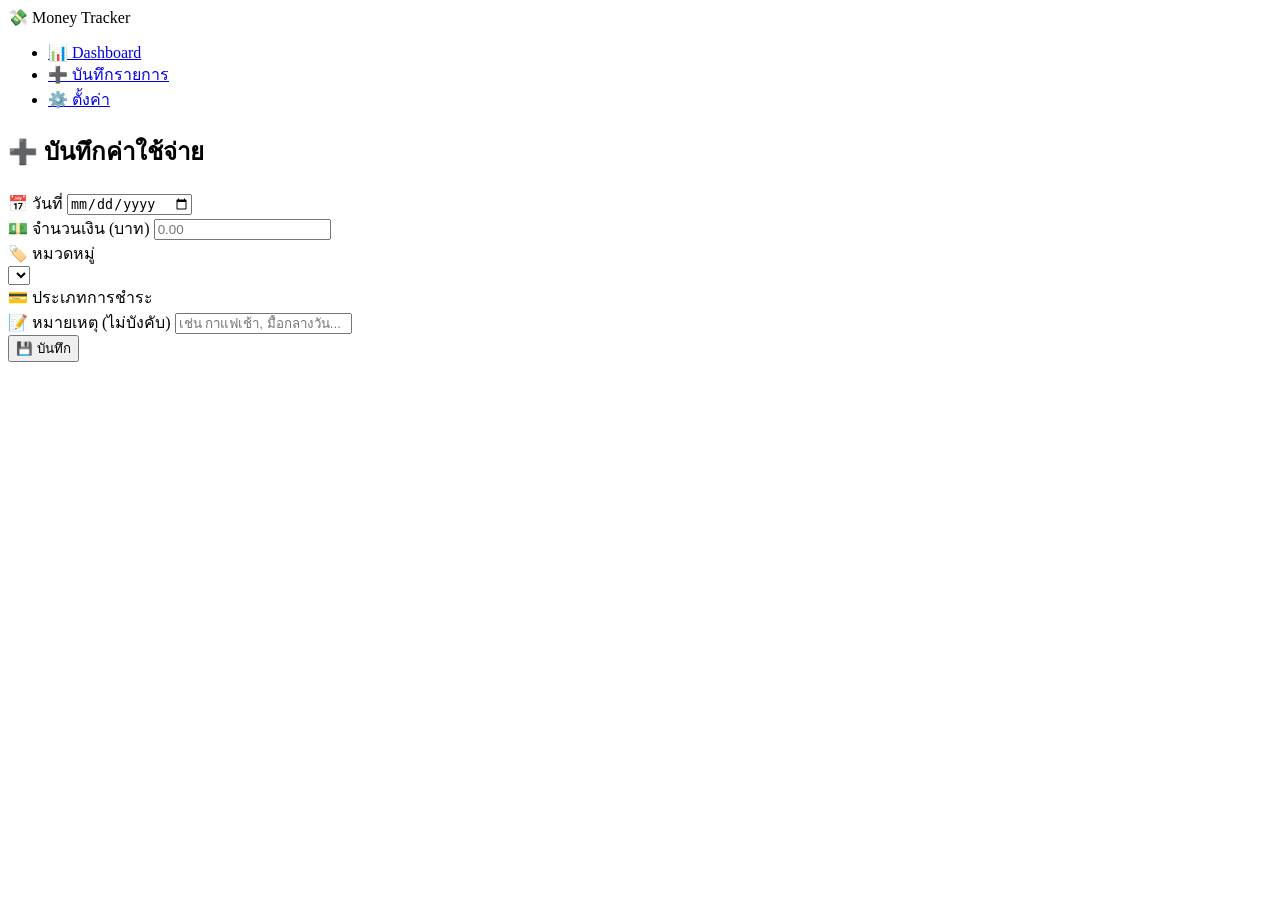
==== add.html @ 22142b52 "Create add.html" ====
<!DOCTYPE html>
<html lang="th">
<head>
<meta charset="UTF-8">
<meta name="viewport" content="width=device-width, initial-scale=1.0">
<title>➕ บันทึกรายการ | Money Tracker</title>
<link href="https://fonts.googleapis.com/css2?family=Prompt:wght@300;400;500;600;700&display=swap" rel="stylesheet">
<link rel="stylesheet" href="css/style.css">
</head>
<body>

<nav class="navbar">
  <div class="nav-brand">💸 Money Tracker</div>
  <ul class="nav-links">
    <li><a href="index.html">📊 Dashboard</a></li>
    <li><a href="add.html" class="active">➕ บันทึกรายการ</a></li>
    <li><a href="settings.html">⚙️ ตั้งค่า</a></li>
  </ul>
</nav>

<main class="container narrow">

  <section class="card">
    <h2>➕ บันทึกค่าใช้จ่าย</h2>
    <form id="txForm" class="form-grid">

      <div class="form-group">
        <label>📅 วันที่</label>
        <input type="date" id="date" required>
      </div>

      <div class="form-group">
        <label>💵 จำนวนเงิน (บาท)</label>
        <input type="number" id="amount" min="0" step="0.01" placeholder="0.00" required>
      </div>

      <div class="form-group">
        <label>🏷️ หมวดหมู่</label>
        <div class="select-wrapper">
          <select id="category" required></select>
        </div>
        <div class="chips" id="categoryChips"></div>
      </div>

      <div class="form-group">
        <label>💳 ประเภทการชำระ</label>
        <div class="chips" id="paymentChips"></div>
        <input type="hidden" id="payment" required>
      </div>

      <div class="form-group full">
        <label>📝 หมายเหตุ (ไม่บังคับ)</label>
        <input type="text" id="note" placeholder="เช่น กาแฟเช้า, มื้อกลางวัน...">
      </div>

      <div class="form-group full">
        <button type="submit" class="btn btn-primary">💾 บันทึก</button>
      </div>
    </form>

    <div id="formStatus" class="status-msg"></div>
  </section>

</main>

<script src="js/config.js"></script>
<script src="js/api.js"></script>
<script src="js/add.js"></script>
</body>
</html>
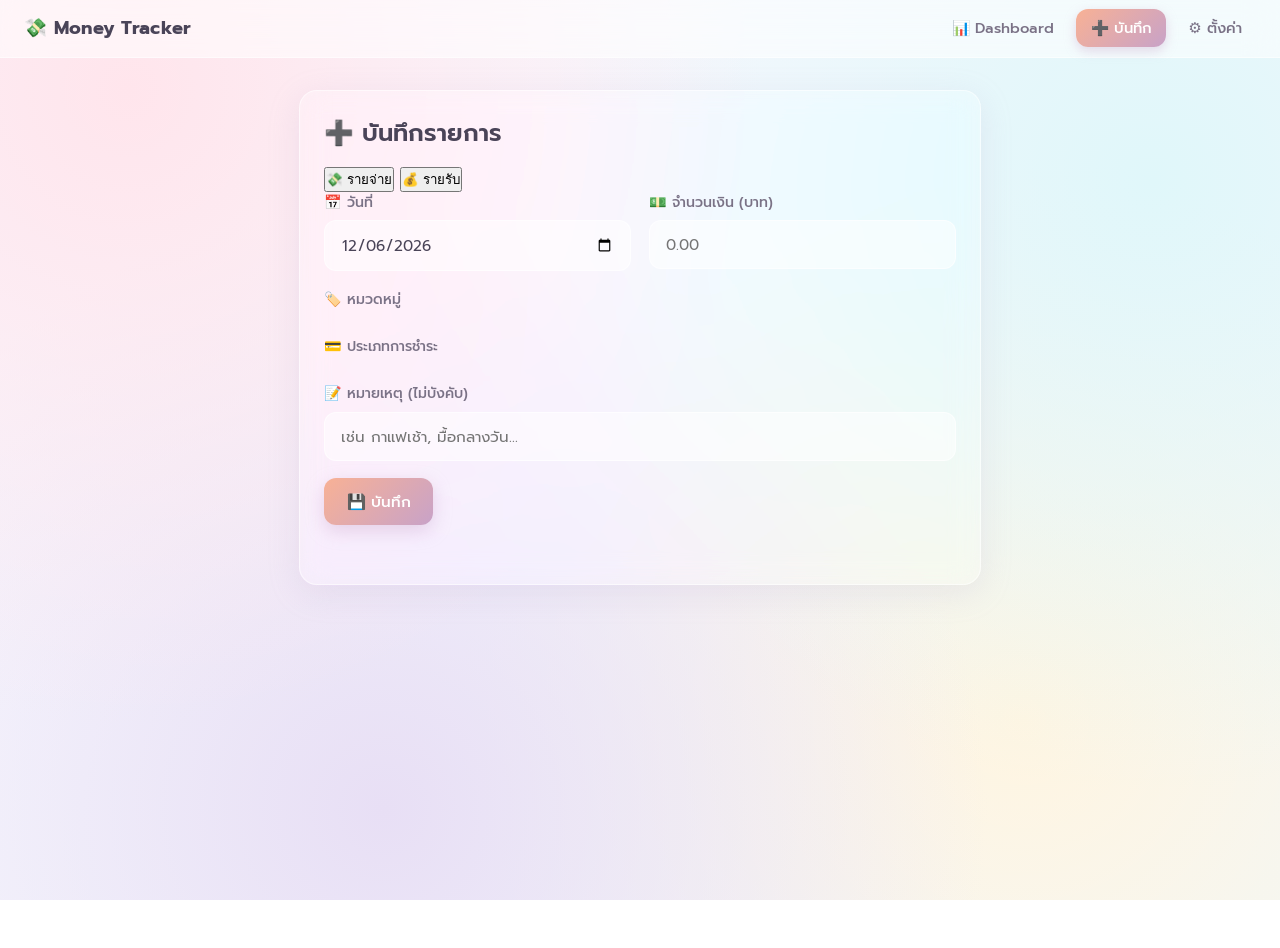
==== commit e65d5e8f: "Update add.html" ====
--- a/add.html
+++ b/add.html
@@ -3,6 +3,7 @@
 <head>
 <meta charset="UTF-8">
 <meta name="viewport" content="width=device-width, initial-scale=1.0">
+<meta name="theme-color" content="#F8B195">
 <title>➕ บันทึกรายการ | Money Tracker</title>
 <link href="https://fonts.googleapis.com/css2?family=Prompt:wght@300;400;500;600;700&display=swap" rel="stylesheet">
 <link rel="stylesheet" href="css/style.css">
@@ -13,7 +14,7 @@
   <div class="nav-brand">💸 Money Tracker</div>
   <ul class="nav-links">
     <li><a href="index.html">📊 Dashboard</a></li>
-    <li><a href="add.html" class="active">➕ บันทึกรายการ</a></li>
+    <li><a href="add.html" class="active">➕ บันทึก</a></li>
     <li><a href="settings.html">⚙️ ตั้งค่า</a></li>
   </ul>
 </nav>
@@ -21,7 +22,13 @@
 <main class="container narrow">
 
   <section class="card">
-    <h2>➕ บันทึกค่าใช้จ่าย</h2>
+    <h2>➕ บันทึกรายการ</h2>
+
+    <div class="mode-toggle" id="modeToggle">
+      <button class="mode-btn active" data-mode="expense" type="button">💸 รายจ่าย</button>
+      <button class="mode-btn" data-mode="income" type="button">💰 รายรับ</button>
+    </div>
+
     <form id="txForm" class="form-grid">
 
       <div class="form-group">
@@ -34,15 +41,13 @@
         <input type="number" id="amount" min="0" step="0.01" placeholder="0.00" required>
       </div>
 
-      <div class="form-group">
+      <div class="form-group full">
         <label>🏷️ หมวดหมู่</label>
-        <div class="select-wrapper">
-          <select id="category" required></select>
-        </div>
         <div class="chips" id="categoryChips"></div>
+        <input type="hidden" id="category" required>
       </div>
 
-      <div class="form-group">
+      <div class="form-group full">
         <label>💳 ประเภทการชำระ</label>
         <div class="chips" id="paymentChips"></div>
         <input type="hidden" id="payment" required>
--- a/css/style.css
+++ b/css/style.css
@@ -0,0 +1,446 @@
+/* ===== RESET & ROOT ===== */
+* { box-sizing: border-box; margin: 0; padding: 0; }
+
+:root {
+  --glass-bg: rgba(255, 255, 255, 0.28);
+  --glass-border: rgba(255, 255, 255, 0.55);
+  --glass-shadow: 0 8px 32px rgba(180, 160, 200, 0.18);
+  --text-main: #4A4458;
+  --text-soft: #7A7286;
+  --accent: #C8A2C8;
+  --accent-2: #A7C7E7;
+  --success: #A8D8B9;
+  --danger: #F5A6A6;
+  --radius: 18px;
+}
+
+html, body {
+  min-height: 100vh;
+  font-family: 'Prompt', system-ui, -apple-system, sans-serif;
+  color: var(--text-main);
+  background:
+    radial-gradient(circle at 10% 10%, #FFE5EC 0%, transparent 45%),
+    radial-gradient(circle at 90% 20%, #E0F7FA 0%, transparent 45%),
+    radial-gradient(circle at 30% 90%, #E8DFF5 0%, transparent 50%),
+    radial-gradient(circle at 80% 80%, #FFF5E1 0%, transparent 45%),
+    linear-gradient(135deg, #FAF7FF 0%, #F0F7FA 100%);
+  background-attachment: fixed;
+  padding-bottom: 3rem;
+}
+
+/* ===== NAVBAR ===== */
+.navbar {
+  position: sticky;
+  top: 0;
+  z-index: 100;
+  display: flex;
+  justify-content: space-between;
+  align-items: center;
+  padding: 0.9rem 1.5rem;
+  background: rgba(255, 255, 255, 0.55);
+  backdrop-filter: blur(16px);
+  -webkit-backdrop-filter: blur(16px);
+  border-bottom: 1px solid var(--glass-border);
+}
+
+.nav-brand {
+  font-weight: 700;
+  font-size: 1.15rem;
+  letter-spacing: 0.3px;
+}
+
+.nav-links {
+  display: flex;
+  gap: 0.5rem;
+  list-style: none;
+}
+
+.nav-links a {
+  text-decoration: none;
+  color: var(--text-soft);
+  font-weight: 500;
+  padding: 0.5rem 0.9rem;
+  border-radius: 12px;
+  font-size: 0.92rem;
+  transition: all 0.25s ease;
+  white-space: nowrap;
+}
+
+.nav-links a:hover { background: rgba(255,255,255,0.6); color: var(--text-main); }
+.nav-links a.active {
+  background: linear-gradient(135deg, #F8B195, #C8A2C8);
+  color: #fff;
+  box-shadow: 0 4px 12px rgba(200, 162, 200, 0.4);
+}
+
+/* ===== LAYOUT ===== */
+.container {
+  max-width: 1200px;
+  margin: 2rem auto;
+  padding: 0 1.2rem;
+  display: flex;
+  flex-direction: column;
+  gap: 1.4rem;
+}
+.container.narrow { max-width: 720px; }
+
+/* ===== CARD (GLASS) ===== */
+.card {
+  background: var(--glass-bg);
+  backdrop-filter: blur(14px) saturate(160%);
+  -webkit-backdrop-filter: blur(14px) saturate(160%);
+  border: 1px solid var(--glass-border);
+  border-radius: var(--radius);
+  box-shadow: var(--glass-shadow);
+  padding: 1.5rem;
+  transition: transform 0.25s ease, box-shadow 0.25s ease;
+}
+
+.card:hover { transform: translateY(-2px); box-shadow: 0 12px 40px rgba(180,160,200,0.22); }
+
+.card h2, .card h3 {
+  font-weight: 600;
+  margin-bottom: 1rem;
+  color: var(--text-main);
+}
+
+.card-head {
+  display: flex;
+  justify-content: space-between;
+  align-items: center;
+  margin-bottom: 1rem;
+  gap: 1rem;
+  flex-wrap: wrap;
+}
+
+/* ===== HERO ===== */
+.hero-card { padding: 1.8rem; }
+.hero-header {
+  display: flex;
+  justify-content: space-between;
+  align-items: center;
+  margin-bottom: 1.4rem;
+  flex-wrap: wrap;
+  gap: 0.5rem;
+}
+
+.badge {
+  background: rgba(255,255,255,0.6);
+  padding: 0.35rem 0.9rem;
+  border-radius: 999px;
+  font-size: 0.85rem;
+  font-weight: 500;
+  color: var(--text-soft);
+}
+
+.hero-grid {
+  display: grid;
+  grid-template-columns: repeat(auto-fit, minmax(180px, 1fr));
+  gap: 1rem;
+  margin-bottom: 1.4rem;
+}
+
+.hero-stat {
+  display: flex;
+  align-items: center;
+  gap: 0.9rem;
+  background: rgba(255,255,255,0.35);
+  border-radius: 14px;
+  padding: 1rem;
+}
+
+.stat-icon { font-size: 1.8rem; }
+.stat-label { font-size: 0.85rem; color: var(--text-soft); }
+.stat-value { font-size: 1.25rem; font-weight: 600; }
+
+.progress-wrap {
+  display: flex;
+  align-items: center;
+  gap: 1rem;
+}
+
+.progress-bar {
+  flex: 1;
+  height: 14px;
+  background: rgba(255,255,255,0.5);
+  border-radius: 999px;
+  overflow: hidden;
+}
+
+.progress-fill {
+  height: 100%;
+  width: 0%;
+  background: linear-gradient(90deg, #A8D8B9, #F8B195, #F5A6A6);
+  border-radius: 999px;
+  transition: width 0.6s ease;
+}
+
+/* ===== SUMMARY MINI ===== */
+.summary-grid {
+  display: grid;
+  grid-template-columns: repeat(auto-fit, minmax(150px, 1fr));
+  gap: 1rem;
+}
+
+.mini-stat {
+  text-align: center;
+  padding: 1.1rem;
+}
+.mini-icon { font-size: 1.6rem; margin-bottom: 0.4rem; }
+.mini-label { font-size: 0.82rem; color: var(--text-soft); }
+.mini-value { font-size: 1.15rem; font-weight: 600; margin-top: 0.25rem; }
+
+/* ===== CHARTS GRID ===== */
+.dashboard-grid {
+  display: grid;
+  grid-template-columns: repeat(auto-fit, minmax(300px, 1fr));
+  gap: 1.4rem;
+}
+
+.chart-card { display: flex; flex-direction: column; }
+.chart-card.wide { grid-column: 1 / -1; }
+
+.chart-wrap {
+  position: relative;
+  height: 260px;
+  width: 100%;
+}
+.chart-wrap.tall { height: 320px; }
+
+/* ===== TABLE ===== */
+.table-wrap { overflow-x: auto; border-radius: 12px; }
+
+.data-table {
+  width: 100%;
+  border-collapse: collapse;
+  font-size: 0.92rem;
+}
+
+.data-table th, .data-table td {
+  padding: 0.75rem 0.9rem;
+  text-align: left;
+  white-space: nowrap;
+}
+
+.data-table th {
+  background: rgba(255,255,255,0.4);
+  font-weight: 600;
+  color: var(--text-soft);
+  font-size: 0.85rem;
+}
+
+.data-table tbody tr {
+  border-top: 1px solid rgba(255,255,255,0.5);
+  transition: background 0.2s ease;
+}
+
+.data-table tbody tr:hover { background: rgba(255,255,255,0.35); }
+
+/* ===== FORM ===== */
+.form-grid {
+  display: grid;
+  grid-template-columns: repeat(auto-fit, minmax(220px, 1fr));
+  gap: 1.1rem;
+}
+.form-group.full { grid-column: 1 / -1; }
+.form-group label {
+  display: block;
+  font-size: 0.88rem;
+  font-weight: 500;
+  color: var(--text-soft);
+  margin-bottom: 0.45rem;
+}
+
+.form-group input,
+.form-group select {
+  width: 100%;
+  padding: 0.75rem 1rem;
+  border: 1px solid rgba(255,255,255,0.6);
+  background: rgba(255,255,255,0.5);
+  border-radius: 12px;
+  font-family: inherit;
+  font-size: 0.95rem;
+  color: var(--text-main);
+  outline: none;
+  transition: all 0.25s ease;
+}
+
+.form-group input:focus,
+.form-group select:focus {
+  background: rgba(255,255,255,0.75);
+  border-color: var(--accent);
+  box-shadow: 0 0 0 3px rgba(200,162,200,0.2);
+}
+
+.form-group input[type="color"] {
+  height: 44px;
+  padding: 4px;
+  cursor: pointer;
+}
+
+/* Chips */
+.chips {
+  display: flex;
+  flex-wrap: wrap;
+  gap: 0.5rem;
+  margin-top: 0.55rem;
+}
+
+.chip {
+  display: inline-flex;
+  align-items: center;
+  gap: 0.35rem;
+  padding: 0.45rem 0.85rem;
+  border-radius: 999px;
+  background: rgba(255,255,255,0.55);
+  border: 1px solid rgba(255,255,255,0.7);
+  font-size: 0.85rem;
+  cursor: pointer;
+  transition: all 0.2s ease;
+  user-select: none;
+}
+
+.chip:hover { transform: translateY(-1px); }
+.chip.selected {
+  background: linear-gradient(135deg, #F8B195, #C8A2C8);
+  color: #fff;
+  border-color: transparent;
+  box-shadow: 0 4px 12px rgba(200,162,200,0.4);
+}
+
+/* ===== BUTTONS ===== */
+.btn {
+  display: inline-flex;
+  align-items: center;
+  justify-content: center;
+  gap: 0.4rem;
+  padding: 0.75rem 1.4rem;
+  border: none;
+  border-radius: 12px;
+  font-family: inherit;
+  font-size: 0.95rem;
+  font-weight: 500;
+  cursor: pointer;
+  transition: all 0.25s ease;
+}
+
+.btn-primary {
+  background: linear-gradient(135deg, #F8B195, #C8A2C8);
+  color: #fff;
+  box-shadow: 0 6px 18px rgba(200,162,200,0.4);
+}
+.btn-primary:hover { transform: translateY(-2px); box-shadow: 0 10px 24px rgba(200,162,200,0.5); }
+
+.btn-soft {
+  background: rgba(255,255,255,0.6);
+  color: var(--text-main);
+  border: 1px solid var(--glass-border);
+}
+.btn-soft:hover { background: rgba(255,255,255,0.85); }
+
+.btn-danger {
+  background: rgba(245,166,166,0.35);
+  color: #A64B4B;
+  padding: 0.4rem 0.75rem;
+  font-size: 0.82rem;
+}
+.btn-danger:hover { background: rgba(245,166,166,0.6); }
+
+.btn-edit {
+  background: rgba(167,199,231,0.4);
+  color: #3B5A7A;
+  padding: 0.4rem 0.75rem;
+  font-size: 0.82rem;
+}
+.btn-edit:hover { background: rgba(167,199,231,0.7); }
+
+/* ===== LIST GRID (settings) ===== */
+.list-grid {
+  display: grid;
+  grid-template-columns: repeat(auto-fit, minmax(230px, 1fr));
+  gap: 0.9rem;
+  margin-top: 1rem;
+}
+
+.list-item {
+  display: flex;
+  align-items: center;
+  gap: 0.75rem;
+  background: rgba(255,255,255,0.5);
+  border: 1px solid rgba(255,255,255,0.7);
+  border-radius: 14px;
+  padding: 0.85rem 1rem;
+}
+
+.list-item .item-icon { font-size: 1.5rem; }
+.list-item .item-info { flex: 1; min-width: 0; }
+.list-item .item-name { font-weight: 500; font-size: 0.95rem; }
+.list-item .item-meta { font-size: 0.78rem; color: var(--text-soft); }
+.list-item .item-actions { display: flex; gap: 0.35rem; }
+
+/* ===== INLINE FORM ===== */
+.inline-form {
+  display: flex;
+  gap: 0.75rem;
+  flex-wrap: wrap;
+  align-items: center;
+}
+.inline-form input {
+  flex: 1;
+  min-width: 180px;
+  padding: 0.75rem 1rem;
+  border: 1px solid rgba(255,255,255,0.6);
+  background: rgba(255,255,255,0.5);
+  border-radius: 12px;
+  font-family: inherit;
+  font-size: 0.95rem;
+  color: var(--text-main);
+  outline: none;
+}
+
+/* ===== STATUS / LOADING / ERROR ===== */
+.status-msg {
+  margin-top: 1rem;
+  font-size: 0.9rem;
+  min-height: 1.2rem;
+}
+.status-msg.ok { color: #4B7A5B; }
+.status-msg.err { color: #A64B4B; }
+
+.loading {
+  text-align: center;
+  padding: 1.5rem;
+  color: var(--text-soft);
+  font-size: 0.95rem;
+}
+
+.error-msg {
+  background: rgba(245,166,166,0.3);
+  border: 1px solid rgba(245,166,166,0.5);
+  color: #A64B4B;
+  padding: 1rem 1.2rem;
+  border-radius: 12px;
+  font-size: 0.92rem;
+}
+
+.hidden { display: none !important; }
+
+/* ===== RESPONSIVE ===== */
+@media (max-width: 640px) {
+  .navbar {
+    flex-direction: column;
+    gap: 0.6rem;
+    padding: 0.75rem 1rem;
+  }
+  .nav-links { width: 100%; justify-content: center; }
+  .nav-links a { font-size: 0.82rem; padding: 0.45rem 0.7rem; }
+
+  .container { margin: 1rem auto; padding: 0 0.9rem; }
+  .card { padding: 1.2rem; border-radius: 16px; }
+  .hero-card { padding: 1.3rem; }
+
+  .hero-grid { grid-template-columns: 1fr; }
+  .stat-value { font-size: 1.1rem; }
+  .chart-wrap { height: 220px; }
+  .chart-wrap.tall { height: 260px; }
+}
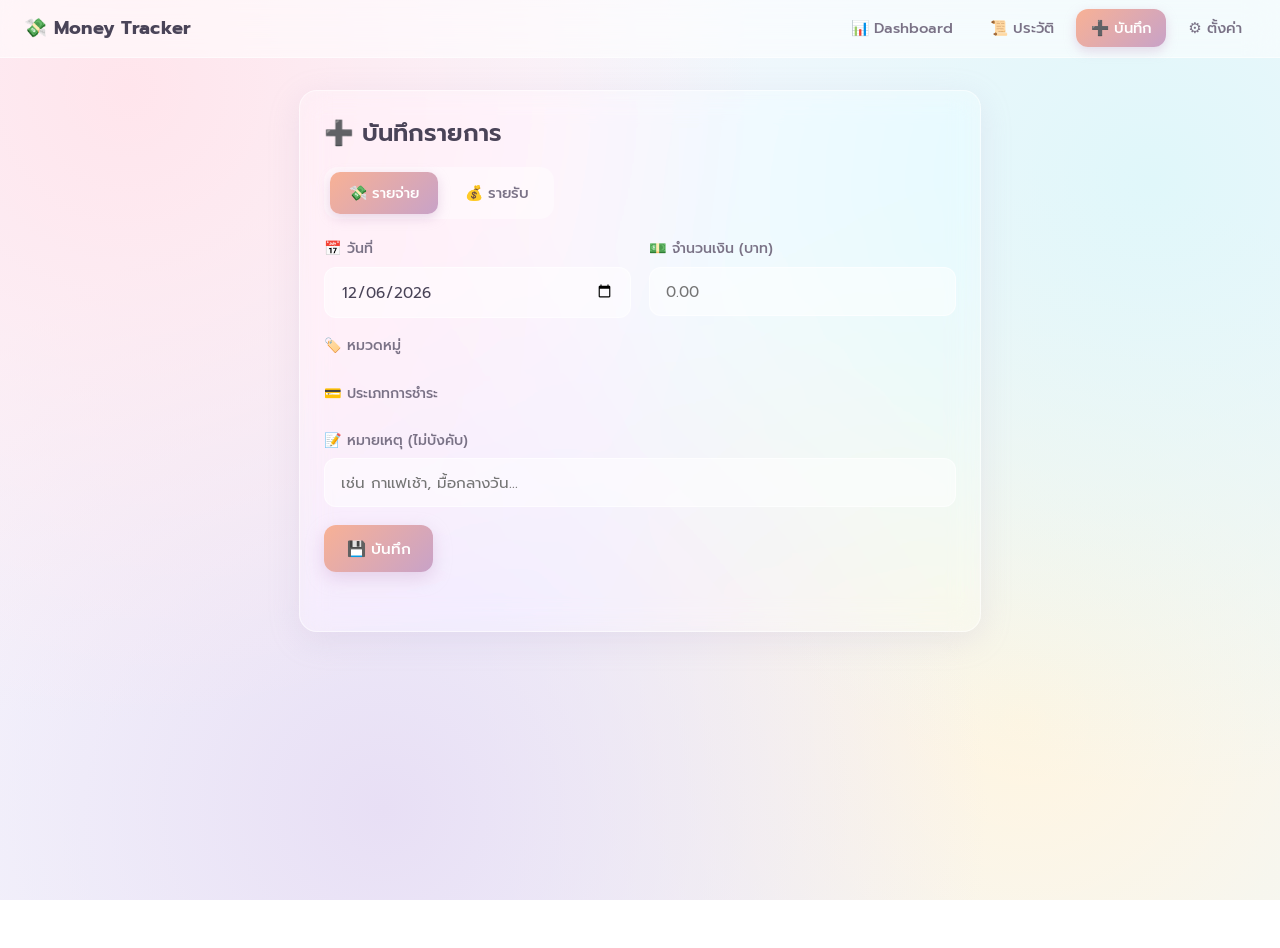
==== commit 2feb097e: "Update add.html" ====
--- a/add.html
+++ b/add.html
@@ -14,6 +14,7 @@
   <div class="nav-brand">💸 Money Tracker</div>
   <ul class="nav-links">
     <li><a href="index.html">📊 Dashboard</a></li>
+    <li><a href="history.html">📜 ประวัติ</a></li>
     <li><a href="add.html" class="active">➕ บันทึก</a></li>
     <li><a href="settings.html">⚙️ ตั้งค่า</a></li>
   </ul>
--- a/css/style.css
+++ b/css/style.css
@@ -28,7 +28,6 @@
   padding-bottom: 3rem;
 }
 
-/* ===== NAVBAR ===== */
 .navbar {
   position: sticky;
   top: 0;
@@ -49,11 +48,7 @@
   letter-spacing: 0.3px;
 }
 
-.nav-links {
-  display: flex;
-  gap: 0.5rem;
-  list-style: none;
-}
+.nav-links { display: flex; gap: 0.5rem; list-style: none; }
 
 .nav-links a {
   text-decoration: none;
@@ -65,7 +60,6 @@
   transition: all 0.25s ease;
   white-space: nowrap;
 }
-
 .nav-links a:hover { background: rgba(255,255,255,0.6); color: var(--text-main); }
 .nav-links a.active {
   background: linear-gradient(135deg, #F8B195, #C8A2C8);
@@ -73,7 +67,6 @@
   box-shadow: 0 4px 12px rgba(200, 162, 200, 0.4);
 }
 
-/* ===== LAYOUT ===== */
 .container {
   max-width: 1200px;
   margin: 2rem auto;
@@ -84,7 +77,6 @@
 }
 .container.narrow { max-width: 720px; }
 
-/* ===== CARD (GLASS) ===== */
 .card {
   background: var(--glass-bg);
   backdrop-filter: blur(14px) saturate(160%);
@@ -97,12 +89,7 @@
 }
 
 .card:hover { transform: translateY(-2px); box-shadow: 0 12px 40px rgba(180,160,200,0.22); }
-
-.card h2, .card h3 {
-  font-weight: 600;
-  margin-bottom: 1rem;
-  color: var(--text-main);
-}
+.card h2, .card h3 { font-weight: 600; margin-bottom: 1rem; color: var(--text-main); }
 
 .card-head {
   display: flex;
@@ -113,7 +100,6 @@
   flex-wrap: wrap;
 }
 
-/* ===== HERO ===== */
 .hero-card { padding: 1.8rem; }
 .hero-header {
   display: flex;
@@ -153,11 +139,7 @@
 .stat-label { font-size: 0.85rem; color: var(--text-soft); }
 .stat-value { font-size: 1.25rem; font-weight: 600; }
 
-.progress-wrap {
-  display: flex;
-  align-items: center;
-  gap: 1rem;
-}
+.progress-wrap { display: flex; align-items: center; gap: 1rem; }
 
 .progress-bar {
   flex: 1;
@@ -175,39 +157,27 @@
   transition: width 0.6s ease;
 }
 
-/* ===== SUMMARY MINI ===== */
 .summary-grid {
   display: grid;
   grid-template-columns: repeat(auto-fit, minmax(150px, 1fr));
   gap: 1rem;
 }
 
-.mini-stat {
-  text-align: center;
-  padding: 1.1rem;
-}
+.mini-stat { text-align: center; padding: 1.1rem; }
 .mini-icon { font-size: 1.6rem; margin-bottom: 0.4rem; }
 .mini-label { font-size: 0.82rem; color: var(--text-soft); }
 .mini-value { font-size: 1.15rem; font-weight: 600; margin-top: 0.25rem; }
 
-/* ===== CHARTS GRID ===== */
 .dashboard-grid {
   display: grid;
   grid-template-columns: repeat(auto-fit, minmax(300px, 1fr));
   gap: 1.4rem;
 }
-
 .chart-card { display: flex; flex-direction: column; }
 .chart-card.wide { grid-column: 1 / -1; }
-
-.chart-wrap {
-  position: relative;
-  height: 260px;
-  width: 100%;
-}
+.chart-wrap { position: relative; height: 260px; width: 100%; }
 .chart-wrap.tall { height: 320px; }
 
-/* ===== TABLE ===== */
 .table-wrap { overflow-x: auto; border-radius: 12px; }
 
 .data-table {
@@ -215,28 +185,23 @@
   border-collapse: collapse;
   font-size: 0.92rem;
 }
-
 .data-table th, .data-table td {
   padding: 0.75rem 0.9rem;
   text-align: left;
   white-space: nowrap;
 }
-
 .data-table th {
   background: rgba(255,255,255,0.4);
   font-weight: 600;
   color: var(--text-soft);
   font-size: 0.85rem;
 }
-
 .data-table tbody tr {
   border-top: 1px solid rgba(255,255,255,0.5);
   transition: background 0.2s ease;
 }
-
 .data-table tbody tr:hover { background: rgba(255,255,255,0.35); }
 
-/* ===== FORM ===== */
 .form-grid {
   display: grid;
   grid-template-columns: repeat(auto-fit, minmax(220px, 1fr));
@@ -250,7 +215,6 @@
   color: var(--text-soft);
   margin-bottom: 0.45rem;
 }
-
 .form-group input,
 .form-group select {
   width: 100%;
@@ -264,28 +228,15 @@
   outline: none;
   transition: all 0.25s ease;
 }
-
 .form-group input:focus,
 .form-group select:focus {
   background: rgba(255,255,255,0.75);
   border-color: var(--accent);
   box-shadow: 0 0 0 3px rgba(200,162,200,0.2);
 }
-
-.form-group input[type="color"] {
-  height: 44px;
-  padding: 4px;
-  cursor: pointer;
-}
-
-/* Chips */
-.chips {
-  display: flex;
-  flex-wrap: wrap;
-  gap: 0.5rem;
-  margin-top: 0.55rem;
-}
-
+.form-group input[type="color"] { height: 44px; padding: 4px; cursor: pointer; }
+
+.chips { display: flex; flex-wrap: wrap; gap: 0.5rem; margin-top: 0.55rem; }
 .chip {
   display: inline-flex;
   align-items: center;
@@ -299,7 +250,6 @@
   transition: all 0.2s ease;
   user-select: none;
 }
-
 .chip:hover { transform: translateY(-1px); }
 .chip.selected {
   background: linear-gradient(135deg, #F8B195, #C8A2C8);
@@ -308,7 +258,6 @@
   box-shadow: 0 4px 12px rgba(200,162,200,0.4);
 }
 
-/* ===== BUTTONS ===== */
 .btn {
   display: inline-flex;
   align-items: center;
@@ -323,21 +272,18 @@
   cursor: pointer;
   transition: all 0.25s ease;
 }
-
 .btn-primary {
   background: linear-gradient(135deg, #F8B195, #C8A2C8);
   color: #fff;
   box-shadow: 0 6px 18px rgba(200,162,200,0.4);
 }
 .btn-primary:hover { transform: translateY(-2px); box-shadow: 0 10px 24px rgba(200,162,200,0.5); }
-
 .btn-soft {
   background: rgba(255,255,255,0.6);
   color: var(--text-main);
   border: 1px solid var(--glass-border);
 }
 .btn-soft:hover { background: rgba(255,255,255,0.85); }
-
 .btn-danger {
   background: rgba(245,166,166,0.35);
   color: #A64B4B;
@@ -345,7 +291,6 @@
   font-size: 0.82rem;
 }
 .btn-danger:hover { background: rgba(245,166,166,0.6); }
-
 .btn-edit {
   background: rgba(167,199,231,0.4);
   color: #3B5A7A;
@@ -354,14 +299,12 @@
 }
 .btn-edit:hover { background: rgba(167,199,231,0.7); }
 
-/* ===== LIST GRID (settings) ===== */
 .list-grid {
   display: grid;
   grid-template-columns: repeat(auto-fit, minmax(230px, 1fr));
   gap: 0.9rem;
   margin-top: 1rem;
 }
-
 .list-item {
   display: flex;
   align-items: center;
@@ -371,14 +314,12 @@
   border-radius: 14px;
   padding: 0.85rem 1rem;
 }
-
 .list-item .item-icon { font-size: 1.5rem; }
 .list-item .item-info { flex: 1; min-width: 0; }
 .list-item .item-name { font-weight: 500; font-size: 0.95rem; }
 .list-item .item-meta { font-size: 0.78rem; color: var(--text-soft); }
 .list-item .item-actions { display: flex; gap: 0.35rem; }
 
-/* ===== INLINE FORM ===== */
 .inline-form {
   display: flex;
   gap: 0.75rem;
@@ -398,12 +339,7 @@
   outline: none;
 }
 
-/* ===== STATUS / LOADING / ERROR ===== */
-.status-msg {
-  margin-top: 1rem;
-  font-size: 0.9rem;
-  min-height: 1.2rem;
-}
+.status-msg { margin-top: 1rem; font-size: 0.9rem; min-height: 1.2rem; }
 .status-msg.ok { color: #4B7A5B; }
 .status-msg.err { color: #A64B4B; }
 
@@ -425,6 +361,300 @@
 
 .hidden { display: none !important; }
 
+/* ===== MODE TOGGLE ===== */
+.mode-toggle {
+  display: flex;
+  gap: 0.5rem;
+  background: rgba(255,255,255,0.4);
+  padding: 0.35rem;
+  border-radius: 14px;
+  margin-bottom: 1.2rem;
+  width: fit-content;
+}
+.mode-btn {
+  padding: 0.6rem 1.2rem;
+  border: none;
+  border-radius: 10px;
+  background: transparent;
+  font-family: inherit;
+  font-size: 0.92rem;
+  font-weight: 500;
+  color: var(--text-soft);
+  cursor: pointer;
+  transition: all 0.25s ease;
+}
+.mode-btn.active {
+  background: linear-gradient(135deg, #F8B195, #C8A2C8);
+  color: #fff;
+  box-shadow: 0 4px 12px rgba(200,162,200,0.4);
+}
+
+.type-badge {
+  display: inline-block;
+  font-size: 0.72rem;
+  font-weight: 500;
+  padding: 0.15rem 0.5rem;
+  border-radius: 6px;
+  margin-left: 0.35rem;
+  vertical-align: middle;
+}
+.type-badge.income { background: rgba(168,216,185,0.4); color: #3E6E52; }
+.type-badge.expense { background: rgba(245,166,166,0.4); color: #8E3F3F; }
+
+/* ===== FAB ===== */
+.fab-group {
+  position: fixed;
+  right: 1.5rem;
+  bottom: 1.5rem;
+  z-index: 90;
+  width: 60px;
+  height: 60px;
+  border: none;
+  background: transparent;
+  cursor: pointer;
+}
+.fab-main {
+  display: flex;
+  align-items: center;
+  justify-content: center;
+  width: 60px;
+  height: 60px;
+  border-radius: 50%;
+  background: linear-gradient(135deg, #F8B195, #C8A2C8);
+  color: #fff;
+  font-size: 1.8rem;
+  font-weight: 300;
+  box-shadow: 0 8px 24px rgba(200,162,200,0.5);
+  transition: transform 0.3s ease;
+  position: relative;
+  z-index: 2;
+}
+.fab-group:hover .fab-main { transform: scale(1.05); }
+.fab-group.open .fab-main { transform: rotate(45deg); }
+
+.fab-item {
+  position: absolute;
+  right: 8px;
+  bottom: 8px;
+  width: 48px;
+  height: 48px;
+  border-radius: 50%;
+  background: rgba(255,255,255,0.9);
+  backdrop-filter: blur(8px);
+  display: flex;
+  align-items: center;
+  justify-content: center;
+  font-size: 1.3rem;
+  box-shadow: 0 6px 18px rgba(180,160,200,0.35);
+  opacity: 0;
+  transform: translateY(0) scale(0.5);
+  transition: all 0.3s cubic-bezier(0.34, 1.56, 0.64, 1);
+  pointer-events: none;
+  z-index: 1;
+  cursor: pointer;
+}
+.fab-group.open .fab-item { opacity: 1; pointer-events: auto; }
+.fab-group.open .fab-item[data-type="expense"] { transform: translateY(-64px) scale(1); }
+.fab-group.open .fab-item[data-type="income"] { transform: translateY(-120px) scale(1); }
+
+/* ===== MODAL ===== */
+.modal-overlay {
+  position: fixed;
+  inset: 0;
+  background: rgba(80, 60, 100, 0.35);
+  backdrop-filter: blur(6px);
+  -webkit-backdrop-filter: blur(6px);
+  z-index: 200;
+  display: flex;
+  align-items: center;
+  justify-content: center;
+  padding: 1rem;
+  animation: fadeIn 0.25s ease;
+}
+.modal-overlay.hidden { display: none; }
+.modal-box {
+  background: rgba(255, 255, 255, 0.85);
+  backdrop-filter: blur(20px) saturate(180%);
+  -webkit-backdrop-filter: blur(20px) saturate(180%);
+  border: 1px solid rgba(255,255,255,0.7);
+  border-radius: 22px;
+  box-shadow: 0 20px 60px rgba(140, 120, 170, 0.35);
+  width: 100%;
+  max-width: 520px;
+  max-height: 92vh;
+  overflow-y: auto;
+  padding: 1.6rem;
+  animation: slideUp 0.3s cubic-bezier(0.34, 1.56, 0.64, 1);
+}
+.modal-head {
+  display: flex;
+  justify-content: space-between;
+  align-items: center;
+  margin-bottom: 1rem;
+}
+.modal-head h3 { font-weight: 600; margin: 0; }
+.modal-close {
+  width: 36px;
+  height: 36px;
+  border: none;
+  border-radius: 50%;
+  background: rgba(255,255,255,0.7);
+  color: var(--text-soft);
+  font-size: 1rem;
+  cursor: pointer;
+  transition: all 0.2s ease;
+}
+.modal-close:hover { background: rgba(245,166,166,0.4); color: #A64B4B; }
+
+/* ===== INSTALL BTN ===== */
+.install-btn {
+  position: fixed;
+  bottom: 1.5rem;
+  left: 1.5rem;
+  z-index: 90;
+  padding: 0.7rem 1.1rem;
+  border: 1px solid rgba(255,255,255,0.6);
+  background: rgba(255,255,255,0.85);
+  backdrop-filter: blur(12px);
+  color: var(--text-main);
+  border-radius: 999px;
+  font-family: inherit;
+  font-size: 0.88rem;
+  font-weight: 500;
+  box-shadow: 0 6px 18px rgba(180,160,200,0.3);
+  cursor: pointer;
+  transition: all 0.25s ease;
+}
+.install-btn:hover { transform: translateY(-2px); }
+
+/* ===== LEGEND INLINE ===== */
+.legend-inline {
+  display: flex;
+  gap: 0.9rem;
+  font-size: 0.82rem;
+  color: var(--text-soft);
+  flex-wrap: wrap;
+}
+.legend-inline .dot {
+  display: inline-block;
+  width: 10px;
+  height: 10px;
+  border-radius: 50%;
+  margin-right: 0.3rem;
+  vertical-align: middle;
+}
+
+/* ===== GOALS ===== */
+.goal-grid {
+  display: grid;
+  grid-template-columns: repeat(auto-fit, minmax(280px, 1fr));
+  gap: 1.2rem;
+}
+.goal-card { position: relative; overflow: hidden; }
+.goal-card .goal-emoji { font-size: 2.4rem; margin-bottom: 0.5rem; }
+.goal-card .goal-name { font-size: 1.1rem; font-weight: 600; margin-bottom: 0.4rem; }
+.goal-card .goal-amounts {
+  display: flex;
+  justify-content: space-between;
+  font-size: 0.88rem;
+  color: var(--text-soft);
+  margin-bottom: 0.5rem;
+}
+.goal-progress {
+  height: 14px;
+  background: rgba(255,255,255,0.5);
+  border-radius: 999px;
+  overflow: hidden;
+  margin-bottom: 0.7rem;
+}
+.goal-progress-fill {
+  height: 100%;
+  border-radius: 999px;
+  transition: width 0.6s ease;
+}
+.goal-pct { font-weight: 600; font-size: 0.92rem; }
+.goal-meta {
+  display: flex;
+  justify-content: space-between;
+  align-items: center;
+  font-size: 0.82rem;
+  color: var(--text-soft);
+  margin-top: 0.3rem;
+}
+.goal-actions {
+  display: flex;
+  gap: 0.4rem;
+  margin-top: 0.9rem;
+  flex-wrap: wrap;
+}
+.goal-actions .btn { padding: 0.5rem 0.85rem; font-size: 0.85rem; }
+.goal-complete {
+  position: absolute;
+  top: 0.7rem;
+  right: 0.7rem;
+  background: linear-gradient(135deg, #A8D8B9, #7BB88E);
+  color: #fff;
+  padding: 0.25rem 0.7rem;
+  border-radius: 999px;
+  font-size: 0.75rem;
+  font-weight: 600;
+  box-shadow: 0 3px 10px rgba(123,184,142,0.4);
+}
+
+/* ===== RECURRING ===== */
+.recurring-item {
+  display: grid;
+  grid-template-columns: auto 1fr auto auto;
+  align-items: center;
+  gap: 0.9rem;
+  padding: 0.9rem 1.1rem;
+  background: rgba(255,255,255,0.5);
+  border: 1px solid rgba(255,255,255,0.7);
+  border-radius: 14px;
+  margin-bottom: 0.6rem;
+}
+.recurring-icon {
+  width: 40px;
+  height: 40px;
+  display: flex;
+  align-items: center;
+  justify-content: center;
+  background: rgba(255,255,255,0.7);
+  border-radius: 12px;
+  font-size: 1.4rem;
+}
+.recurring-info .rec-name { font-weight: 600; font-size: 0.95rem; }
+.recurring-info .rec-meta { font-size: 0.8rem; color: var(--text-soft); margin-top: 0.15rem; }
+
+.switch {
+  position: relative;
+  width: 46px;
+  height: 26px;
+  background: rgba(180,180,180,0.5);
+  border-radius: 999px;
+  cursor: pointer;
+  transition: background 0.25s ease;
+}
+.switch.on { background: linear-gradient(135deg, #A8D8B9, #7BB88E); }
+.switch::after {
+  content: '';
+  position: absolute;
+  top: 3px; left: 3px;
+  width: 20px; height: 20px;
+  background: #fff;
+  border-radius: 50%;
+  box-shadow: 0 2px 6px rgba(0,0,0,0.15);
+  transition: transform 0.25s ease;
+}
+.switch.on::after { transform: translateX(20px); }
+
+/* ===== ANIMATIONS ===== */
+@keyframes fadeIn { from { opacity: 0; } to { opacity: 1; } }
+@keyframes slideUp {
+  from { opacity: 0; transform: translateY(30px) scale(0.96); }
+  to { opacity: 1; transform: translateY(0) scale(1); }
+}
+
 /* ===== RESPONSIVE ===== */
 @media (max-width: 640px) {
   .navbar {
@@ -432,15 +662,376 @@
     gap: 0.6rem;
     padding: 0.75rem 1rem;
   }
-  .nav-links { width: 100%; justify-content: center; }
+  .nav-links { width: 100%; justify-content: center; flex-wrap: wrap; }
   .nav-links a { font-size: 0.82rem; padding: 0.45rem 0.7rem; }
 
   .container { margin: 1rem auto; padding: 0 0.9rem; }
   .card { padding: 1.2rem; border-radius: 16px; }
   .hero-card { padding: 1.3rem; }
-
   .hero-grid { grid-template-columns: 1fr; }
   .stat-value { font-size: 1.1rem; }
   .chart-wrap { height: 220px; }
   .chart-wrap.tall { height: 260px; }
-}
+
+  .fab-group { right: 1rem; bottom: 1rem; }
+  .install-btn { left: 1rem; bottom: 1rem; font-size: 0.8rem; padding: 0.6rem 0.9rem; }
+  .modal-box { padding: 1.2rem; border-radius: 18px; }
+  .mode-btn { flex: 1; text-align: center; }
+  .legend-inline { font-size: 0.75rem; gap: 0.6rem; }
+  .recurring-item { grid-template-columns: auto 1fr auto; }
+  .recurring-item .switch { display: none; }
+}
+
+/* =========================================================
+ * HISTORY PAGE
+ * ========================================================= */
+.history-card { padding: 1.6rem; }
+
+.history-title {
+  display: flex;
+  align-items: center;
+  gap: 0.8rem;
+  font-size: 1.4rem;
+  font-weight: 600;
+  margin: 0;
+}
+
+.history-title-icon {
+  width: 44px;
+  height: 44px;
+  display: flex;
+  align-items: center;
+  justify-content: center;
+  background: linear-gradient(135deg, rgba(248,177,149,0.35), rgba(200,162,200,0.35));
+  border-radius: 12px;
+  font-size: 1.3rem;
+}
+
+/* Quick filter chips */
+.history-quickfilter {
+  display: flex;
+  gap: 0.5rem;
+  margin: 1.2rem 0 1rem;
+  flex-wrap: wrap;
+  padding-bottom: 1rem;
+  border-bottom: 1px dashed rgba(200,162,200,0.3);
+}
+
+.h-chip {
+  padding: 0.55rem 1.1rem;
+  border-radius: 999px;
+  border: 1px solid rgba(200,162,200,0.35);
+  background: rgba(255,255,255,0.6);
+  font-family: inherit;
+  font-size: 0.88rem;
+  font-weight: 500;
+  color: var(--text-soft);
+  cursor: pointer;
+  transition: all 0.25s ease;
+  white-space: nowrap;
+}
+
+.h-chip:hover { background: rgba(255,255,255,0.9); }
+
+.h-chip.active {
+  background: linear-gradient(135deg, #C8A2C8, #A7C7E7);
+  color: #fff;
+  border-color: transparent;
+  box-shadow: 0 4px 12px rgba(200,162,200,0.4);
+}
+
+/* Filter bar */
+.history-filters {
+  display: grid;
+  grid-template-columns: 2fr 1fr;
+  gap: 0.9rem;
+  margin-bottom: 1rem;
+}
+
+.hf-date {
+  display: grid;
+  grid-template-columns: 1fr 1fr;
+  gap: 0.9rem;
+}
+
+.hf-label {
+  display: flex;
+  align-items: center;
+  gap: 0.5rem;
+  background: rgba(255,240,245,0.85);
+  border: 1px solid rgba(248,177,149,0.35);
+  border-radius: 12px;
+  padding: 0 0.9rem;
+}
+
+.hf-icon { font-size: 1rem; opacity: 0.75; }
+
+.hf-label input[type="date"] {
+  flex: 1;
+  border: none;
+  background: transparent;
+  padding: 0.75rem 0;
+  font-family: inherit;
+  font-size: 0.92rem;
+  color: var(--text-main);
+  outline: none;
+  min-width: 0;
+}
+
+.hf-cat {
+  display: flex;
+  align-items: center;
+  gap: 0.5rem;
+  background: rgba(255,240,245,0.85);
+  border: 1px solid rgba(248,177,149,0.35);
+  border-radius: 12px;
+  padding: 0 0.9rem;
+}
+
+.hf-cat select {
+  flex: 1;
+  border: none;
+  background: transparent;
+  padding: 0.75rem 0;
+  font-family: inherit;
+  font-size: 0.92rem;
+  color: var(--text-main);
+  outline: none;
+  cursor: pointer;
+  min-width: 0;
+}
+
+.hf-search {
+  width: 100%;
+  padding: 0.9rem;
+  font-size: 1rem;
+  background: linear-gradient(135deg, #C8A2C8, #A7C7E7);
+  color: #fff;
+  border: none;
+  border-radius: 12px;
+  cursor: pointer;
+  font-weight: 500;
+  box-shadow: 0 6px 18px rgba(200,162,200,0.35);
+  transition: all 0.25s ease;
+}
+.hf-search:hover { transform: translateY(-2px); }
+
+/* Summary */
+.history-summary { padding: 1.1rem 1.4rem; }
+
+.hs-grid {
+  display: grid;
+  grid-template-columns: repeat(auto-fit, minmax(110px, 1fr));
+  gap: 1rem;
+}
+
+.hs-item { text-align: center; }
+.hs-label { font-size: 0.8rem; color: var(--text-soft); }
+.hs-value { font-size: 1.15rem; font-weight: 600; margin-top: 0.2rem; }
+.hs-income { color: #4B7A5B; }
+.hs-expense { color: #A64B4B; }
+
+/* Day group */
+.history-list { display: flex; flex-direction: column; gap: 1rem; }
+
+.day-block {
+  background: rgba(255,255,255,0.35);
+  backdrop-filter: blur(12px);
+  -webkit-backdrop-filter: blur(12px);
+  border: 1px solid rgba(255,255,255,0.6);
+  border-radius: 16px;
+  overflow: hidden;
+}
+
+.day-header {
+  display: flex;
+  justify-content: space-between;
+  align-items: center;
+  padding: 0.85rem 1.2rem;
+  background: rgba(255,240,250,0.5);
+  border-bottom: 1px dashed rgba(200,162,200,0.35);
+}
+
+.day-title {
+  display: flex;
+  align-items: center;
+  gap: 0.5rem;
+  font-size: 0.88rem;
+  font-weight: 600;
+  color: #8B6FA8;
+}
+
+.day-icon { font-size: 0.95rem; }
+
+.day-total { display: flex; gap: 0.6rem; align-items: center; }
+
+.day-total-income,
+.day-total-expense {
+  padding: 0.28rem 0.75rem;
+  border-radius: 999px;
+  font-size: 0.82rem;
+  font-weight: 600;
+}
+
+.day-total-income {
+  background: rgba(168,216,185,0.4);
+  color: #3E6E52;
+}
+
+.day-total-expense {
+  background: rgba(245,166,166,0.35);
+  color: #A64B4B;
+}
+
+.day-items { display: flex; flex-direction: column; }
+
+/* Transaction row */
+.tx-row {
+  position: relative;
+  display: grid;
+  grid-template-columns: 5px 48px 1fr auto;
+  align-items: center;
+  gap: 0.9rem;
+  padding: 0.85rem 1.2rem;
+  background: rgba(255,255,255,0.55);
+  border-bottom: 1px solid rgba(255,255,255,0.6);
+  transition: background 0.2s ease;
+}
+
+.tx-row:last-child { border-bottom: none; }
+.tx-row:hover { background: rgba(255,255,255,0.85); }
+
+.tx-bar {
+  width: 5px;
+  height: 44px;
+  border-radius: 999px;
+  background: var(--row-color, #B8B8D1);
+}
+
+.tx-icon {
+  width: 44px;
+  height: 44px;
+  display: flex;
+  align-items: center;
+  justify-content: center;
+  background: color-mix(in srgb, var(--row-color, #B8B8D1) 25%, white);
+  border-radius: 12px;
+  font-size: 1.3rem;
+}
+
+.tx-body { min-width: 0; }
+
+.tx-line-1 {
+  display: flex;
+  align-items: center;
+  gap: 0.6rem;
+  flex-wrap: wrap;
+  margin-bottom: 0.25rem;
+}
+
+.tx-category { font-weight: 600; font-size: 0.95rem; }
+
+.tx-payment {
+  display: inline-flex;
+  align-items: center;
+  gap: 0.25rem;
+  padding: 0.18rem 0.55rem;
+  background: rgba(245,166,166,0.28);
+  color: #A64B4B;
+  border-radius: 999px;
+  font-size: 0.72rem;
+  font-weight: 500;
+}
+
+.tx-payment-icon { font-size: 0.85rem; }
+
+.tx-line-2 {
+  font-size: 0.82rem;
+  color: var(--text-soft);
+  display: flex;
+  align-items: center;
+  gap: 0.35rem;
+  overflow: hidden;
+  text-overflow: ellipsis;
+  white-space: nowrap;
+}
+
+.tx-line-2::before { content: '🍴'; font-size: 0.78rem; opacity: 0.6; }
+
+.tx-right {
+  display: flex;
+  flex-direction: column;
+  align-items: flex-end;
+  gap: 0.35rem;
+}
+
+.tx-amount {
+  font-size: 1rem;
+  font-weight: 700;
+  white-space: nowrap;
+}
+.tx-amount.expense { color: #C9384A; }
+.tx-amount.income { color: #4B7A5B; }
+
+.tx-actions { display: flex; gap: 0.3rem; }
+
+.tx-btn {
+  width: 30px;
+  height: 30px;
+  display: flex;
+  align-items: center;
+  justify-content: center;
+  border: none;
+  background: rgba(255,255,255,0.7);
+  border-radius: 8px;
+  font-size: 0.85rem;
+  cursor: pointer;
+  transition: all 0.2s ease;
+}
+
+.tx-btn:hover { background: rgba(255,255,255,1); transform: scale(1.08); }
+.tx-edit { color: #6B4FA8; }
+.tx-del { color: #C9384A; }
+
+/* Empty state */
+.empty-state {
+  text-align: center;
+  padding: 3rem 1rem;
+  color: var(--text-soft);
+}
+.empty-icon { font-size: 3rem; margin-bottom: 0.8rem; opacity: 0.5; }
+.empty-text { font-size: 1rem; }
+
+/* Responsive */
+@media (max-width: 640px) {
+  .history-filters { grid-template-columns: 1fr; }
+  .hf-date { grid-template-columns: 1fr; }
+
+  .tx-row {
+    grid-template-columns: 4px 40px 1fr auto;
+    gap: 0.6rem;
+    padding: 0.7rem 0.9rem;
+  }
+
+  .tx-bar { height: 40px; }
+
+  .tx-icon {
+    width: 40px;
+    height: 40px;
+    font-size: 1.15rem;
+  }
+
+  .tx-amount { font-size: 0.92rem; }
+
+  .tx-actions { gap: 0.2rem; }
+  .tx-btn { width: 26px; height: 26px; font-size: 0.78rem; }
+
+  .day-header { padding: 0.7rem 0.9rem; }
+  .day-total-income,
+  .day-total-expense { font-size: 0.75rem; padding: 0.22rem 0.55rem; }
+
+  .history-title { font-size: 1.2rem; }
+  .history-title-icon { width: 38px; height: 38px; font-size: 1.1rem; }
+
+  .hs-value { font-size: 1rem; }
+}
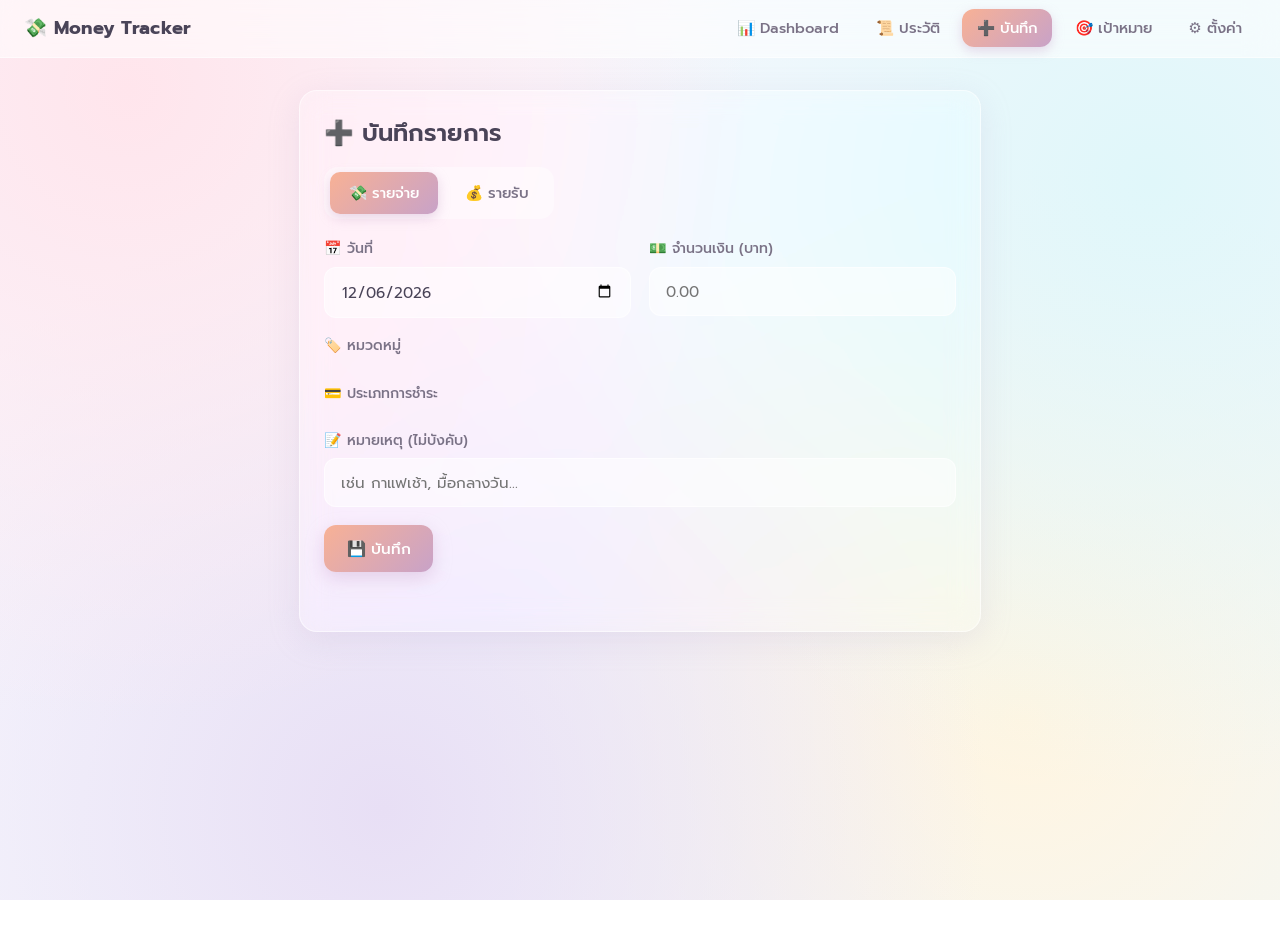
==== commit fe2f397b: "Update add.html" ====
--- a/add.html
+++ b/add.html
@@ -2,20 +2,26 @@
 <html lang="th">
 <head>
 <meta charset="UTF-8">
-<meta name="viewport" content="width=device-width, initial-scale=1.0">
+<meta name="viewport" content="width=device-width, initial-scale=1.0, viewport-fit=cover">
 <meta name="theme-color" content="#F8B195">
+<meta name="apple-mobile-web-app-capable" content="yes">
 <title>➕ บันทึกรายการ | Money Tracker</title>
+<link rel="manifest" href="manifest.json">
+<link rel="icon" type="image/svg+xml" href="icons/icon.svg">
+<link rel="apple-touch-icon" href="icons/icon.svg">
 <link href="https://fonts.googleapis.com/css2?family=Prompt:wght@300;400;500;600;700&display=swap" rel="stylesheet">
 <link rel="stylesheet" href="css/style.css">
 </head>
 <body>
 
+<!-- Navbar (Desktop only) -->
 <nav class="navbar">
   <div class="nav-brand">💸 Money Tracker</div>
   <ul class="nav-links">
     <li><a href="index.html">📊 Dashboard</a></li>
     <li><a href="history.html">📜 ประวัติ</a></li>
     <li><a href="add.html" class="active">➕ บันทึก</a></li>
+    <li><a href="goals.html">🎯 เป้าหมาย</a></li>
     <li><a href="settings.html">⚙️ ตั้งค่า</a></li>
   </ul>
 </nav>
@@ -69,6 +75,29 @@
 
 </main>
 
+<!-- 📱 Bottom Navigation (Mobile) -->
+<nav class="bottom-nav">
+  <a href="index.html" class="bn-item">
+    <span class="bn-icon">🏠</span>
+    <span class="bn-label">ภาพรวม</span>
+  </a>
+  <a href="history.html" class="bn-item">
+    <span class="bn-icon">📋</span>
+    <span class="bn-label">ประวัติ</span>
+  </a>
+  <a href="add.html" class="bn-fab bn-fab-active" aria-label="บันทึก">
+    <span class="bn-fab-icon">＋</span>
+  </a>
+  <a href="goals.html" class="bn-item">
+    <span class="bn-icon">🎯</span>
+    <span class="bn-label">เป้าหมาย</span>
+  </a>
+  <a href="settings.html" class="bn-item">
+    <span class="bn-icon">⚙️</span>
+    <span class="bn-label">ตั้งค่า</span>
+  </a>
+</nav>
+
 <script src="js/config.js"></script>
 <script src="js/api.js"></script>
 <script src="js/add.js"></script>
--- a/css/style.css
+++ b/css/style.css
@@ -1,4 +1,6 @@
-/* ===== RESET & ROOT ===== */
+/* =========================================================
+ * RESET & ROOT
+ * ========================================================= */
 * { box-sizing: border-box; margin: 0; padding: 0; }
 
 :root {
@@ -28,6 +30,7 @@
   padding-bottom: 3rem;
 }
 
+/* ===== NAVBAR ===== */
 .navbar {
   position: sticky;
   top: 0;
@@ -67,6 +70,7 @@
   box-shadow: 0 4px 12px rgba(200, 162, 200, 0.4);
 }
 
+/* ===== LAYOUT ===== */
 .container {
   max-width: 1200px;
   margin: 2rem auto;
@@ -77,6 +81,7 @@
 }
 .container.narrow { max-width: 720px; }
 
+/* ===== CARD ===== */
 .card {
   background: var(--glass-bg);
   backdrop-filter: blur(14px) saturate(160%);
@@ -100,6 +105,7 @@
   flex-wrap: wrap;
 }
 
+/* ===== HERO ===== */
 .hero-card { padding: 1.8rem; }
 .hero-header {
   display: flex;
@@ -157,17 +163,18 @@
   transition: width 0.6s ease;
 }
 
+/* ===== SUMMARY ===== */
 .summary-grid {
   display: grid;
   grid-template-columns: repeat(auto-fit, minmax(150px, 1fr));
   gap: 1rem;
 }
-
 .mini-stat { text-align: center; padding: 1.1rem; }
 .mini-icon { font-size: 1.6rem; margin-bottom: 0.4rem; }
 .mini-label { font-size: 0.82rem; color: var(--text-soft); }
 .mini-value { font-size: 1.15rem; font-weight: 600; margin-top: 0.25rem; }
 
+/* ===== DASHBOARD GRID ===== */
 .dashboard-grid {
   display: grid;
   grid-template-columns: repeat(auto-fit, minmax(300px, 1fr));
@@ -178,8 +185,307 @@
 .chart-wrap { position: relative; height: 260px; width: 100%; }
 .chart-wrap.tall { height: 320px; }
 
+/* =========================================================
+ * TRIPLE GRID — 3 กราฟเล็กแถวเดียวกัน
+ * ========================================================= */
+.triple-grid {
+  display: grid;
+  grid-template-columns: repeat(3, 1fr);
+  gap: 1.4rem;
+}
+
+.triple-grid .chart-card.mini {
+  padding: 1.2rem;
+  display: flex;
+  flex-direction: column;
+  min-height: 340px;
+}
+
+.triple-grid .mini-title {
+  font-size: 0.95rem;
+  font-weight: 600;
+  margin-bottom: 1rem;
+  line-height: 1.35;
+  min-height: 2.6em;
+  display: flex;
+  align-items: flex-start;
+}
+
+.triple-grid .chart-wrap.mini-chart {
+  position: relative;
+  height: 260px;
+  width: 100%;
+  flex: 1;
+}
+
+.triple-grid .mini-compare {
+  flex: 1;
+  display: flex;
+  flex-direction: column;
+  justify-content: center;
+  gap: 0.55rem;
+  padding: 0;
+}
+
+.triple-grid .cm-row {
+  padding: 0.55rem 0.75rem;
+  gap: 0.4rem;
+  flex-wrap: nowrap;
+}
+
+.triple-grid .cm-label {
+  font-size: 0.78rem;
+  line-height: 1.3;
+}
+
+.triple-grid .cm-value {
+  font-size: 0.85rem;
+  white-space: nowrap;
+}
+
+.triple-grid .cm-delta {
+  font-size: 0.68rem;
+  padding: 0.15rem 0.45rem;
+}
+
+.triple-grid .cm-value-group {
+  gap: 0.4rem;
+  flex-wrap: nowrap;
+}
+
+/* =========================================================
+ * 🎯 WALLET STATUS (แทนที่ chartRemaining)
+ * ========================================================= */
+.wallet-status-card {
+  padding: 1.6rem;
+}
+
+.ws-title {
+  display: flex;
+  align-items: center;
+  gap: 0.7rem;
+  font-size: 1.1rem;
+  font-weight: 600;
+  margin: 0;
+}
+
+.ws-title-icon {
+  width: 40px;
+  height: 40px;
+  display: inline-flex;
+  align-items: center;
+  justify-content: center;
+  background: linear-gradient(135deg, rgba(248,177,149,0.4), rgba(200,162,200,0.4));
+  border-radius: 12px;
+  font-size: 1.3rem;
+}
+
+/* Overall bar */
+.ws-overall {
+  display: flex;
+  justify-content: space-between;
+  align-items: center;
+  gap: 1rem;
+  padding: 0.95rem 1.2rem;
+  background: linear-gradient(135deg, rgba(255,255,255,0.75), rgba(255,240,250,0.6));
+  border: 1px solid rgba(255,255,255,0.8);
+  border-radius: 14px;
+  margin-bottom: 1rem;
+  flex-wrap: wrap;
+}
+
+.ws-overall-left {
+  display: flex;
+  align-items: center;
+  gap: 0.7rem;
+  font-size: 0.95rem;
+  font-weight: 500;
+}
+
+.ws-overall-emoji { font-size: 1.4rem; }
+.ws-overall-text { color: var(--text-main); }
+
+.ws-overall-right {
+  display: flex;
+  align-items: baseline;
+  gap: 0.5rem;
+  font-size: 1rem;
+}
+
+.ws-overall-amount {
+  font-weight: 700;
+  font-size: 1.1rem;
+  color: #3E6E52;
+}
+
+.ws-overall-total {
+  font-size: 0.88rem;
+  color: var(--text-soft);
+}
+
+/* Filter chips */
+.ws-filters {
+  display: flex;
+  gap: 0.5rem;
+  margin-bottom: 1.2rem;
+  flex-wrap: wrap;
+}
+
+.ws-chip {
+  display: inline-flex;
+  align-items: center;
+  gap: 0.4rem;
+  padding: 0.5rem 1rem;
+  border-radius: 999px;
+  border: 1px solid rgba(255,255,255,0.7);
+  background: rgba(255,255,255,0.5);
+  font-family: inherit;
+  font-size: 0.88rem;
+  font-weight: 500;
+  color: var(--text-soft);
+  cursor: pointer;
+  transition: all 0.25s ease;
+  white-space: nowrap;
+}
+
+.ws-chip:hover { background: rgba(255,255,255,0.85); }
+
+.ws-chip.active {
+  background: linear-gradient(135deg, #C8A2C8, #F8B195);
+  color: #fff;
+  border-color: transparent;
+  box-shadow: 0 4px 12px rgba(200,162,200,0.4);
+}
+
+.ws-chip-icon { font-size: 0.95rem; }
+
+/* Grid การ์ด */
+.ws-grid {
+  display: grid;
+  grid-template-columns: repeat(auto-fit, minmax(260px, 1fr));
+  gap: 1rem;
+}
+
+.ws-card {
+  background: rgba(255,255,255,0.55);
+  backdrop-filter: blur(8px);
+  border: 1px solid rgba(255,255,255,0.75);
+  border-radius: 16px;
+  padding: 1rem 1.1rem;
+  display: flex;
+  flex-direction: column;
+  gap: 0.9rem;
+  transition: transform 0.25s ease, box-shadow 0.25s ease;
+}
+
+.ws-card:hover {
+  transform: translateY(-2px);
+  box-shadow: 0 10px 26px rgba(180,160,200,0.2);
+}
+
+.ws-card-head {
+  display: grid;
+  grid-template-columns: 42px 1fr auto;
+  align-items: center;
+  gap: 0.75rem;
+}
+
+.ws-card-icon {
+  width: 42px;
+  height: 42px;
+  display: flex;
+  align-items: center;
+  justify-content: center;
+  border-radius: 12px;
+  font-size: 1.3rem;
+}
+
+.ws-card-title { min-width: 0; }
+.ws-card-name {
+  font-weight: 600;
+  font-size: 0.95rem;
+  color: var(--text-main);
+  white-space: nowrap;
+  overflow: hidden;
+  text-overflow: ellipsis;
+}
+.ws-card-sub {
+  font-size: 0.75rem;
+  color: var(--text-soft);
+  margin-top: 0.15rem;
+}
+
+.ws-card-pct {
+  padding: 0.3rem 0.7rem;
+  border-radius: 10px;
+  font-size: 0.85rem;
+  font-weight: 700;
+  white-space: nowrap;
+}
+
+/* Stats breakdown */
+.ws-card-stats {
+  display: grid;
+  grid-template-columns: repeat(3, 1fr);
+  gap: 0.5rem;
+  background: rgba(255,255,255,0.5);
+  border-radius: 12px;
+  padding: 0.6rem 0.7rem;
+}
+
+.ws-stat {
+  display: flex;
+  flex-direction: column;
+  align-items: center;
+  gap: 0.2rem;
+  text-align: center;
+}
+
+.ws-stat-label {
+  display: flex;
+  align-items: center;
+  gap: 0.25rem;
+  font-size: 0.72rem;
+  color: var(--text-soft);
+  white-space: nowrap;
+}
+
+.ws-stat-icon { font-size: 0.7rem; }
+
+.ws-stat-value {
+  font-size: 0.85rem;
+  font-weight: 700;
+  white-space: nowrap;
+}
+
+/* Progress bar */
+.ws-card-bar {
+  height: 10px;
+  background: rgba(255,255,255,0.7);
+  border-radius: 999px;
+  overflow: hidden;
+  position: relative;
+}
+
+.ws-card-bar-fill {
+  height: 100%;
+  border-radius: 999px;
+  transition: width 0.6s ease;
+  min-width: 3px;
+}
+
+/* Empty state */
+.ws-empty {
+  text-align: center;
+  padding: 2.5rem 1rem;
+  color: var(--text-soft);
+}
+.ws-empty.hidden { display: none; }
+.ws-empty-icon { font-size: 2.5rem; margin-bottom: 0.5rem; opacity: 0.5; }
+.ws-empty-text { font-size: 0.95rem; }
+
+/* ===== TABLE ===== */
 .table-wrap { overflow-x: auto; border-radius: 12px; }
-
 .data-table {
   width: 100%;
   border-collapse: collapse;
@@ -202,6 +508,7 @@
 }
 .data-table tbody tr:hover { background: rgba(255,255,255,0.35); }
 
+/* ===== FORM ===== */
 .form-grid {
   display: grid;
   grid-template-columns: repeat(auto-fit, minmax(220px, 1fr));
@@ -236,6 +543,7 @@
 }
 .form-group input[type="color"] { height: 44px; padding: 4px; cursor: pointer; }
 
+/* ===== CHIPS ===== */
 .chips { display: flex; flex-wrap: wrap; gap: 0.5rem; margin-top: 0.55rem; }
 .chip {
   display: inline-flex;
@@ -258,6 +566,7 @@
   box-shadow: 0 4px 12px rgba(200,162,200,0.4);
 }
 
+/* ===== BUTTONS ===== */
 .btn {
   display: inline-flex;
   align-items: center;
@@ -299,6 +608,7 @@
 }
 .btn-edit:hover { background: rgba(167,199,231,0.7); }
 
+/* ===== LIST ===== */
 .list-grid {
   display: grid;
   grid-template-columns: repeat(auto-fit, minmax(230px, 1fr));
@@ -320,6 +630,7 @@
 .list-item .item-meta { font-size: 0.78rem; color: var(--text-soft); }
 .list-item .item-actions { display: flex; gap: 0.35rem; }
 
+/* ===== INLINE FORM ===== */
 .inline-form {
   display: flex;
   gap: 0.75rem;
@@ -339,6 +650,7 @@
   outline: none;
 }
 
+/* ===== STATUS ===== */
 .status-msg { margin-top: 1rem; font-size: 0.9rem; min-height: 1.2rem; }
 .status-msg.ok { color: #4B7A5B; }
 .status-msg.err { color: #A64B4B; }
@@ -389,6 +701,7 @@
   box-shadow: 0 4px 12px rgba(200,162,200,0.4);
 }
 
+/* ===== TYPE BADGE ===== */
 .type-badge {
   display: inline-block;
   font-size: 0.72rem;
@@ -534,6 +847,7 @@
   font-size: 0.82rem;
   color: var(--text-soft);
   flex-wrap: wrap;
+  align-items: center;
 }
 .legend-inline .dot {
   display: inline-block;
@@ -544,118 +858,164 @@
   vertical-align: middle;
 }
 
-/* ===== GOALS ===== */
-.goal-grid {
+/* =========================================================
+ * HEATMAP ปฏิทิน
+ * ========================================================= */
+.heatmap-wrap {
+  overflow-x: auto;
+  padding: 0.5rem 0;
+}
+
+.heatmap-grid {
   display: grid;
-  grid-template-columns: repeat(auto-fit, minmax(280px, 1fr));
-  gap: 1.2rem;
-}
-.goal-card { position: relative; overflow: hidden; }
-.goal-card .goal-emoji { font-size: 2.4rem; margin-bottom: 0.5rem; }
-.goal-card .goal-name { font-size: 1.1rem; font-weight: 600; margin-bottom: 0.4rem; }
-.goal-card .goal-amounts {
+  grid-auto-flow: column;
+  grid-template-rows: repeat(7, 1fr);
+  gap: 4px;
+  min-width: max-content;
+}
+
+.heatmap-cell {
+  width: 16px;
+  height: 16px;
+  border-radius: 4px;
+  background: rgba(255,255,255,0.4);
+  cursor: pointer;
+  transition: transform 0.15s ease;
+  position: relative;
+}
+
+.heatmap-cell:hover {
+  transform: scale(1.3);
+  z-index: 5;
+  box-shadow: 0 2px 8px rgba(0,0,0,0.15);
+}
+
+.heatmap-cell.empty {
+  background: transparent;
+  cursor: default;
+  pointer-events: none;
+}
+
+.heatmap-cell[data-level="0"] { background: #F0E6F5; }
+.heatmap-cell[data-level="1"] { background: #E0C8E8; }
+.heatmap-cell[data-level="2"] { background: #C8A2C8; }
+.heatmap-cell[data-level="3"] { background: #A77AA7; }
+.heatmap-cell[data-level="4"] { background: #7A4A7A; }
+
+.heatmap-tooltip {
+  position: fixed;
+  background: rgba(40,30,55,0.92);
+  color: #fff;
+  padding: 0.5rem 0.75rem;
+  border-radius: 8px;
+  font-size: 0.78rem;
+  pointer-events: none;
+  z-index: 9999;
+  white-space: nowrap;
+  box-shadow: 0 4px 12px rgba(0,0,0,0.25);
+  display: none;
+}
+
+.heat-scale {
+  display: inline-flex;
+  gap: 2px;
+  margin: 0 0.4rem;
+}
+.heat-scale span {
+  width: 12px;
+  height: 12px;
+  border-radius: 3px;
+  display: inline-block;
+}
+
+/* =========================================================
+ * COMPARE MONTH
+ * ========================================================= */
+.compare-month-wrap {
+  display: flex;
+  flex-direction: column;
+  gap: 0.9rem;
+  padding: 0.3rem 0;
+}
+
+.cm-row {
   display: flex;
   justify-content: space-between;
+  align-items: center;
+  padding: 0.7rem 1rem;
+  background: rgba(255,255,255,0.5);
+  border: 1px solid rgba(255,255,255,0.7);
+  border-radius: 12px;
+  gap: 0.6rem;
+  flex-wrap: wrap;
+}
+
+.cm-label {
   font-size: 0.88rem;
   color: var(--text-soft);
-  margin-bottom: 0.5rem;
-}
-.goal-progress {
-  height: 14px;
-  background: rgba(255,255,255,0.5);
-  border-radius: 999px;
-  overflow: hidden;
-  margin-bottom: 0.7rem;
-}
-.goal-progress-fill {
-  height: 100%;
-  border-radius: 999px;
-  transition: width 0.6s ease;
-}
-.goal-pct { font-weight: 600; font-size: 0.92rem; }
-.goal-meta {
-  display: flex;
-  justify-content: space-between;
-  align-items: center;
-  font-size: 0.82rem;
-  color: var(--text-soft);
-  margin-top: 0.3rem;
-}
-.goal-actions {
-  display: flex;
+  display: flex;
+  align-items: center;
   gap: 0.4rem;
-  margin-top: 0.9rem;
-  flex-wrap: wrap;
-}
-.goal-actions .btn { padding: 0.5rem 0.85rem; font-size: 0.85rem; }
-.goal-complete {
-  position: absolute;
-  top: 0.7rem;
-  right: 0.7rem;
-  background: linear-gradient(135deg, #A8D8B9, #7BB88E);
-  color: #fff;
-  padding: 0.25rem 0.7rem;
+}
+
+.cm-value-group {
+  display: flex;
+  align-items: center;
+  gap: 0.7rem;
+}
+
+.cm-value {
+  font-weight: 600;
+  font-size: 0.95rem;
+}
+
+.cm-delta {
+  display: inline-flex;
+  align-items: center;
+  gap: 0.2rem;
+  padding: 0.22rem 0.6rem;
   border-radius: 999px;
   font-size: 0.75rem;
   font-weight: 600;
-  box-shadow: 0 3px 10px rgba(123,184,142,0.4);
-}
-
-/* ===== RECURRING ===== */
-.recurring-item {
-  display: grid;
-  grid-template-columns: auto 1fr auto auto;
-  align-items: center;
-  gap: 0.9rem;
-  padding: 0.9rem 1.1rem;
-  background: rgba(255,255,255,0.5);
-  border: 1px solid rgba(255,255,255,0.7);
-  border-radius: 14px;
-  margin-bottom: 0.6rem;
-}
-.recurring-icon {
-  width: 40px;
-  height: 40px;
-  display: flex;
-  align-items: center;
-  justify-content: center;
-  background: rgba(255,255,255,0.7);
-  border-radius: 12px;
-  font-size: 1.4rem;
-}
-.recurring-info .rec-name { font-weight: 600; font-size: 0.95rem; }
-.recurring-info .rec-meta { font-size: 0.8rem; color: var(--text-soft); margin-top: 0.15rem; }
-
-.switch {
-  position: relative;
-  width: 46px;
-  height: 26px;
-  background: rgba(180,180,180,0.5);
-  border-radius: 999px;
-  cursor: pointer;
-  transition: background 0.25s ease;
-}
-.switch.on { background: linear-gradient(135deg, #A8D8B9, #7BB88E); }
-.switch::after {
-  content: '';
-  position: absolute;
-  top: 3px; left: 3px;
-  width: 20px; height: 20px;
-  background: #fff;
-  border-radius: 50%;
-  box-shadow: 0 2px 6px rgba(0,0,0,0.15);
-  transition: transform 0.25s ease;
-}
-.switch.on::after { transform: translateX(20px); }
-
-/* ===== ANIMATIONS ===== */
+  white-space: nowrap;
+}
+
+.cm-delta.up {
+  background: rgba(245,166,166,0.35);
+  color: #A64B4B;
+}
+
+.cm-delta.down {
+  background: rgba(168,216,185,0.4);
+  color: #3E6E52;
+}
+
+.cm-delta.same {
+  background: rgba(200,200,200,0.3);
+  color: var(--text-soft);
+}
+
+/* =========================================================
+ * ANIMATIONS
+ * ========================================================= */
 @keyframes fadeIn { from { opacity: 0; } to { opacity: 1; } }
 @keyframes slideUp {
   from { opacity: 0; transform: translateY(30px) scale(0.96); }
   to { opacity: 1; transform: translateY(0) scale(1); }
 }
 
-/* ===== RESPONSIVE ===== */
+/* =========================================================
+ * RESPONSIVE
+ * ========================================================= */
+@media (max-width: 980px) {
+  .triple-grid {
+    grid-template-columns: repeat(2, 1fr);
+  }
+  .triple-grid .chart-card.mini:last-child {
+    grid-column: 1 / -1;
+  }
+}
+
 @media (max-width: 640px) {
   .navbar {
     flex-direction: column;
@@ -677,15 +1037,67 @@
   .install-btn { left: 1rem; bottom: 1rem; font-size: 0.8rem; padding: 0.6rem 0.9rem; }
   .modal-box { padding: 1.2rem; border-radius: 18px; }
   .mode-btn { flex: 1; text-align: center; }
+
+  .triple-grid {
+    grid-template-columns: 1fr;
+    gap: 1rem;
+  }
+  .triple-grid .chart-card.mini {
+    min-height: auto;
+    padding: 1.1rem;
+  }
+  .triple-grid .mini-title {
+    min-height: auto;
+    font-size: 0.92rem;
+    margin-bottom: 0.8rem;
+  }
+  .triple-grid .chart-wrap.mini-chart {
+    height: 220px;
+  }
+  .triple-grid .mini-compare {
+    gap: 0.5rem;
+  }
+  .triple-grid .cm-row {
+    padding: 0.55rem 0.75rem;
+    flex-wrap: wrap;
+  }
+
+  .heatmap-cell { width: 12px; height: 12px; border-radius: 3px; }
+  .heatmap-tooltip { font-size: 0.72rem; padding: 0.4rem 0.6rem; }
+  .cm-label { font-size: 0.82rem; }
+  .cm-value { font-size: 0.88rem; }
+  .cm-delta { font-size: 0.7rem; padding: 0.18rem 0.5rem; }
   .legend-inline { font-size: 0.75rem; gap: 0.6rem; }
-  .recurring-item { grid-template-columns: auto 1fr auto; }
-  .recurring-item .switch { display: none; }
+
+  /* Wallet status mobile */
+  .wallet-status-card { padding: 1.2rem; }
+  .ws-overall {
+    padding: 0.8rem 0.95rem;
+    font-size: 0.85rem;
+  }
+  .ws-overall-emoji { font-size: 1.2rem; }
+  .ws-overall-amount { font-size: 1rem; }
+  .ws-overall-total { font-size: 0.8rem; }
+  .ws-grid {
+    grid-template-columns: 1fr;
+    gap: 0.8rem;
+  }
+  .ws-card { padding: 0.9rem; }
+  .ws-card-stats { padding: 0.5rem 0.6rem; gap: 0.4rem; }
+  .ws-stat-value { font-size: 0.8rem; }
+  .ws-stat-label { font-size: 0.68rem; }
+  .ws-card-name { font-size: 0.9rem; }
+  .ws-card-pct { font-size: 0.78rem; padding: 0.25rem 0.6rem; }
 }
 
 /* =========================================================
- * HISTORY PAGE
+ * HISTORY PAGE — หน้า ประวัติการทำรายการ
  * ========================================================= */
-.history-card { padding: 1.6rem; }
+
+/* ===== การ์ดหลัก ===== */
+.history-card {
+  padding: 1.6rem;
+}
 
 .history-title {
   display: flex;
@@ -694,12 +1106,13 @@
   font-size: 1.4rem;
   font-weight: 600;
   margin: 0;
+  color: var(--text-main);
 }
 
 .history-title-icon {
   width: 44px;
   height: 44px;
-  display: flex;
+  display: inline-flex;
   align-items: center;
   justify-content: center;
   background: linear-gradient(135deg, rgba(248,177,149,0.35), rgba(200,162,200,0.35));
@@ -707,9 +1120,10 @@
   font-size: 1.3rem;
 }
 
-/* Quick filter chips */
+/* ===== Quick Filter Chips ===== */
 .history-quickfilter {
-  display: flex;
+  display: flex !important;
+  flex-direction: row !important;
   gap: 0.5rem;
   margin: 1.2rem 0 1rem;
   flex-wrap: wrap;
@@ -718,6 +1132,9 @@
 }
 
 .h-chip {
+  display: inline-flex !important;
+  align-items: center;
+  gap: 0.35rem;
   padding: 0.55rem 1.1rem;
   border-radius: 999px;
   border: 1px solid rgba(200,162,200,0.35);
@@ -729,9 +1146,12 @@
   cursor: pointer;
   transition: all 0.25s ease;
   white-space: nowrap;
-}
-
-.h-chip:hover { background: rgba(255,255,255,0.9); }
+  width: auto !important;
+}
+
+.h-chip:hover {
+  background: rgba(255,255,255,0.9);
+}
 
 .h-chip.active {
   background: linear-gradient(135deg, #C8A2C8, #A7C7E7);
@@ -740,31 +1160,37 @@
   box-shadow: 0 4px 12px rgba(200,162,200,0.4);
 }
 
-/* Filter bar */
+/* ===== Filter bar ===== */
 .history-filters {
-  display: grid;
+  display: grid !important;
   grid-template-columns: 2fr 1fr;
   gap: 0.9rem;
   margin-bottom: 1rem;
 }
 
 .hf-date {
-  display: grid;
+  display: grid !important;
   grid-template-columns: 1fr 1fr;
   gap: 0.9rem;
 }
 
 .hf-label {
-  display: flex;
+  display: flex !important;
   align-items: center;
   gap: 0.5rem;
   background: rgba(255,240,245,0.85);
   border: 1px solid rgba(248,177,149,0.35);
   border-radius: 12px;
   padding: 0 0.9rem;
-}
-
-.hf-icon { font-size: 1rem; opacity: 0.75; }
+  height: 46px;
+  width: 100% !important;
+}
+
+.hf-icon {
+  font-size: 1rem;
+  opacity: 0.75;
+  flex-shrink: 0;
+}
 
 .hf-label input[type="date"] {
   flex: 1;
@@ -776,16 +1202,21 @@
   color: var(--text-main);
   outline: none;
   min-width: 0;
+  width: 100%;
+  height: auto;
+  cursor: pointer;
 }
 
 .hf-cat {
-  display: flex;
+  display: flex !important;
   align-items: center;
   gap: 0.5rem;
   background: rgba(255,240,245,0.85);
   border: 1px solid rgba(248,177,149,0.35);
   border-radius: 12px;
   padding: 0 0.9rem;
+  height: 46px;
+  width: 100% !important;
 }
 
 .hf-cat select {
@@ -799,40 +1230,74 @@
   outline: none;
   cursor: pointer;
   min-width: 0;
-}
-
+  width: 100%;
+  height: auto;
+}
+
+/* ===== ปุ่มค้นหา ===== */
 .hf-search {
   width: 100%;
   padding: 0.9rem;
   font-size: 1rem;
+  font-family: inherit;
+  font-weight: 500;
   background: linear-gradient(135deg, #C8A2C8, #A7C7E7);
   color: #fff;
   border: none;
   border-radius: 12px;
   cursor: pointer;
-  font-weight: 500;
   box-shadow: 0 6px 18px rgba(200,162,200,0.35);
   transition: all 0.25s ease;
-}
-.hf-search:hover { transform: translateY(-2px); }
-
-/* Summary */
-.history-summary { padding: 1.1rem 1.4rem; }
+  display: flex;
+  align-items: center;
+  justify-content: center;
+  gap: 0.4rem;
+}
+
+.hf-search:hover {
+  transform: translateY(-2px);
+  box-shadow: 0 10px 24px rgba(200,162,200,0.5);
+}
+
+/* ===== Summary ===== */
+.history-summary {
+  padding: 1.1rem 1.4rem;
+}
 
 .hs-grid {
-  display: grid;
-  grid-template-columns: repeat(auto-fit, minmax(110px, 1fr));
+  display: grid !important;
+  grid-template-columns: repeat(4, 1fr) !important;
   gap: 1rem;
 }
 
-.hs-item { text-align: center; }
-.hs-label { font-size: 0.8rem; color: var(--text-soft); }
-.hs-value { font-size: 1.15rem; font-weight: 600; margin-top: 0.2rem; }
+.hs-item {
+  text-align: center;
+  padding: 0.5rem;
+  background: rgba(255,255,255,0.4);
+  border-radius: 12px;
+}
+
+.hs-label {
+  font-size: 0.8rem;
+  color: var(--text-soft);
+  margin-bottom: 0.3rem;
+}
+
+.hs-value {
+  font-size: 1.15rem;
+  font-weight: 700;
+  margin-top: 0.2rem;
+}
+
 .hs-income { color: #4B7A5B; }
 .hs-expense { color: #A64B4B; }
 
-/* Day group */
-.history-list { display: flex; flex-direction: column; gap: 1rem; }
+/* ===== Day Group ===== */
+.history-list {
+  display: flex;
+  flex-direction: column;
+  gap: 1rem;
+}
 
 .day-block {
   background: rgba(255,255,255,0.35);
@@ -850,6 +1315,8 @@
   padding: 0.85rem 1.2rem;
   background: rgba(255,240,250,0.5);
   border-bottom: 1px dashed rgba(200,162,200,0.35);
+  gap: 0.6rem;
+  flex-wrap: wrap;
 }
 
 .day-title {
@@ -863,7 +1330,11 @@
 
 .day-icon { font-size: 0.95rem; }
 
-.day-total { display: flex; gap: 0.6rem; align-items: center; }
+.day-total {
+  display: flex;
+  gap: 0.6rem;
+  align-items: center;
+}
 
 .day-total-income,
 .day-total-expense {
@@ -871,6 +1342,7 @@
   border-radius: 999px;
   font-size: 0.82rem;
   font-weight: 600;
+  white-space: nowrap;
 }
 
 .day-total-income {
@@ -883,9 +1355,12 @@
   color: #A64B4B;
 }
 
-.day-items { display: flex; flex-direction: column; }
-
-/* Transaction row */
+.day-items {
+  display: flex;
+  flex-direction: column;
+}
+
+/* ===== Transaction Row ===== */
 .tx-row {
   position: relative;
   display: grid;
@@ -914,7 +1389,7 @@
   display: flex;
   align-items: center;
   justify-content: center;
-  background: color-mix(in srgb, var(--row-color, #B8B8D1) 25%, white);
+  background: rgba(200,162,200,0.2);
   border-radius: 12px;
   font-size: 1.3rem;
 }
@@ -956,7 +1431,11 @@
   white-space: nowrap;
 }
 
-.tx-line-2::before { content: '🍴'; font-size: 0.78rem; opacity: 0.6; }
+.tx-line-2::before {
+  content: '🍴';
+  font-size: 0.78rem;
+  opacity: 0.6;
+}
 
 .tx-right {
   display: flex;
@@ -973,7 +1452,10 @@
 .tx-amount.expense { color: #C9384A; }
 .tx-amount.income { color: #4B7A5B; }
 
-.tx-actions { display: flex; gap: 0.3rem; }
+.tx-actions {
+  display: flex;
+  gap: 0.3rem;
+}
 
 .tx-btn {
   width: 30px;
@@ -989,28 +1471,84 @@
   transition: all 0.2s ease;
 }
 
-.tx-btn:hover { background: rgba(255,255,255,1); transform: scale(1.08); }
+.tx-btn:hover {
+  background: rgba(255,255,255,1);
+  transform: scale(1.08);
+}
 .tx-edit { color: #6B4FA8; }
 .tx-del { color: #C9384A; }
 
-/* Empty state */
+/* ===== Empty state ===== */
 .empty-state {
   text-align: center;
   padding: 3rem 1rem;
   color: var(--text-soft);
 }
-.empty-icon { font-size: 3rem; margin-bottom: 0.8rem; opacity: 0.5; }
+.empty-icon {
+  font-size: 3rem;
+  margin-bottom: 0.8rem;
+  opacity: 0.5;
+}
 .empty-text { font-size: 1rem; }
 
-/* Responsive */
+/* ===== Responsive ===== */
 @media (max-width: 640px) {
-  .history-filters { grid-template-columns: 1fr; }
-  .hf-date { grid-template-columns: 1fr; }
+  .history-card { padding: 1.2rem; }
+
+  .history-title { font-size: 1.15rem; }
+  .history-title-icon { width: 38px; height: 38px; font-size: 1.1rem; }
+
+  .history-quickfilter {
+    gap: 0.4rem;
+    margin: 1rem 0 0.8rem;
+    padding-bottom: 0.8rem;
+  }
+
+  .h-chip {
+    padding: 0.45rem 0.8rem;
+    font-size: 0.82rem;
+  }
+
+  .history-filters {
+    grid-template-columns: 1fr !important;
+    gap: 0.6rem;
+  }
+
+  .hf-date {
+    grid-template-columns: 1fr !important;
+    gap: 0.6rem;
+  }
+
+  .hf-search {
+    padding: 0.8rem;
+    font-size: 0.95rem;
+  }
+
+  .hs-grid {
+    grid-template-columns: repeat(2, 1fr) !important;
+    gap: 0.6rem;
+  }
+
+  .hs-value { font-size: 1rem; }
+  .hs-label { font-size: 0.75rem; }
+
+  .day-header {
+    padding: 0.7rem 0.9rem;
+    flex-wrap: wrap;
+  }
+
+  .day-title { font-size: 0.8rem; }
+
+  .day-total-income,
+  .day-total-expense {
+    font-size: 0.75rem;
+    padding: 0.22rem 0.55rem;
+  }
 
   .tx-row {
     grid-template-columns: 4px 40px 1fr auto;
-    gap: 0.6rem;
-    padding: 0.7rem 0.9rem;
+    gap: 0.55rem;
+    padding: 0.7rem 0.85rem;
   }
 
   .tx-bar { height: 40px; }
@@ -1021,17 +1559,283 @@
     font-size: 1.15rem;
   }
 
+  .tx-category { font-size: 0.88rem; }
   .tx-amount { font-size: 0.92rem; }
 
   .tx-actions { gap: 0.2rem; }
   .tx-btn { width: 26px; height: 26px; font-size: 0.78rem; }
-
-  .day-header { padding: 0.7rem 0.9rem; }
-  .day-total-income,
-  .day-total-expense { font-size: 0.75rem; padding: 0.22rem 0.55rem; }
-
-  .history-title { font-size: 1.2rem; }
-  .history-title-icon { width: 38px; height: 38px; font-size: 1.1rem; }
-
-  .hs-value { font-size: 1rem; }
-}
+}
+
+/* =========================================================
+ * 📱 BOTTOM NAVIGATION BAR (Mobile only)
+ * ========================================================= */
+
+/* ซ่อนบน desktop */
+.bottom-nav {
+  display: none;
+}
+
+/* แสดงเฉพาะมือถือ <= 768px */
+@media (max-width: 768px) {
+
+  /* ซ่อน navbar ด้านบน */
+  .navbar {
+    display: none !important;
+  }
+
+  /* เพิ่ม padding ท้าย container กัน content ถูก bottom nav บัง */
+  body {
+    padding-bottom: 90px !important;
+  }
+
+  .container {
+    margin-top: 1rem !important;
+  }
+
+  /* ===== Bottom Nav Bar ===== */
+  .bottom-nav {
+    display: flex;
+    position: fixed;
+    bottom: 0;
+    left: 0;
+    right: 0;
+    height: 68px;
+    background: rgba(255, 255, 255, 0.92);
+    backdrop-filter: blur(20px) saturate(180%);
+    -webkit-backdrop-filter: blur(20px) saturate(180%);
+    border-top: 1px solid rgba(200, 162, 200, 0.2);
+    box-shadow: 0 -4px 20px rgba(180, 160, 200, 0.15);
+    z-index: 150;
+    justify-content: space-around;
+    align-items: center;
+    padding: 0 0.4rem;
+    padding-bottom: env(safe-area-inset-bottom, 0);
+  }
+
+  /* Item ปกติ */
+  .bn-item {
+    display: flex;
+    flex-direction: column;
+    align-items: center;
+    justify-content: center;
+    gap: 0.2rem;
+    flex: 1;
+    text-decoration: none;
+    color: #9B8FAE;
+    font-size: 0.7rem;
+    font-weight: 500;
+    padding: 0.5rem 0.2rem;
+    border-radius: 12px;
+    transition: all 0.25s ease;
+    position: relative;
+    height: 100%;
+  }
+
+  .bn-icon {
+    font-size: 1.35rem;
+    line-height: 1;
+    transition: transform 0.25s ease;
+  }
+
+  .bn-label {
+    font-size: 0.68rem;
+    font-weight: 500;
+    letter-spacing: 0.2px;
+    white-space: nowrap;
+  }
+
+  /* Active state */
+  .bn-item.active {
+    color: #7A5BA8;
+    font-weight: 600;
+  }
+
+  .bn-item.active .bn-icon {
+    transform: scale(1.15);
+  }
+
+  .bn-item.active::before {
+    content: '';
+    position: absolute;
+    top: 4px;
+    width: 32px;
+    height: 3px;
+    background: linear-gradient(90deg, #F8B195, #C8A2C8);
+    border-radius: 999px;
+  }
+
+  /* ===== ปุ่ม FAB กลาง ===== */
+  .bn-fab {
+    position: relative;
+    flex: 0 0 auto;
+    width: 64px;
+    height: 64px;
+    display: flex;
+    align-items: center;
+    justify-content: center;
+    text-decoration: none;
+    color: #fff;
+    font-size: 1.8rem;
+    font-weight: 300;
+    background: linear-gradient(135deg, #F8B195, #C8A2C8);
+    border-radius: 50%;
+    box-shadow:
+      0 8px 22px rgba(200, 162, 200, 0.55),
+      0 4px 10px rgba(200, 162, 200, 0.3);
+    transform: translateY(-22px);
+    transition: all 0.3s cubic-bezier(0.34, 1.56, 0.64, 1);
+    border: 4px solid #fff;
+  }
+
+  .bn-fab:hover,
+  .bn-fab:active {
+    transform: translateY(-22px) scale(1.08);
+    box-shadow:
+      0 12px 30px rgba(200, 162, 200, 0.7),
+      0 6px 14px rgba(200, 162, 200, 0.4);
+  }
+
+  .bn-fab-icon {
+    line-height: 1;
+    margin-top: -2px;
+  }
+
+  /* ซ่อนปุ่ม FAB เก่ามุมขวาล่าง ถ้ามี */
+  .fab-group {
+    display: none !important;
+  }
+
+  /* ปรับ install button ไม่ให้ทับ bottom nav */
+  .install-btn {
+    bottom: 80px !important;
+  }
+}
+
+/* =========================================================
+ * ปรับหน้าเว็บให้สวยขึ้นบนมือถือ
+ * ========================================================= */
+@media (max-width: 768px) {
+
+  /* Hero card */
+  .hero-card {
+    padding: 1.4rem;
+    border-radius: 20px;
+  }
+
+  .hero-header h2 {
+    font-size: 1.35rem;
+  }
+
+  /* Hero stat ในการ์ดซ้อนกัน */
+  .hero-grid {
+    grid-template-columns: 1fr;
+    gap: 0.7rem;
+  }
+
+  .hero-stat {
+    padding: 0.9rem 1rem;
+  }
+
+  .stat-icon { font-size: 1.6rem; }
+  .stat-label { font-size: 0.8rem; }
+  .stat-value { font-size: 1.1rem; }
+
+  /* Summary grid: 3 คอลัมน์ */
+  .summary-grid {
+    grid-template-columns: repeat(3, 1fr);
+    gap: 0.6rem;
+  }
+
+  .mini-stat {
+    padding: 0.9rem 0.5rem;
+    border-radius: 14px;
+  }
+
+  .mini-icon { font-size: 1.3rem; margin-bottom: 0.25rem; }
+  .mini-label { font-size: 0.72rem; }
+  .mini-value { font-size: 0.95rem; }
+
+  /* Card ทั่วไป */
+  .card {
+    padding: 1.15rem;
+    border-radius: 18px;
+  }
+
+  .card h3 {
+    font-size: 1rem;
+    margin-bottom: 0.8rem;
+  }
+
+  /* Chart containers */
+  .chart-wrap { height: 220px; }
+  .chart-wrap.tall { height: 260px; }
+
+  /* Tables scroll */
+  .table-wrap {
+    margin: 0 -0.4rem;
+    padding: 0 0.4rem;
+  }
+
+  .data-table {
+    font-size: 0.82rem;
+  }
+
+  .data-table th,
+  .data-table td {
+    padding: 0.6rem 0.5rem;
+  }
+
+  /* ปุ่ม */
+  .btn {
+    padding: 0.7rem 1.1rem;
+    font-size: 0.9rem;
+  }
+
+  /* ฟอร์ม */
+  .form-grid {
+    grid-template-columns: 1fr;
+    gap: 0.9rem;
+  }
+
+  /* Nav-links ที่ซ่อนไปแล้ว - ให้ครอบคลุม */
+  .nav-links {
+    display: none !important;
+  }
+
+  /* ปุ่ม install */
+  .install-btn {
+    font-size: 0.78rem;
+    padding: 0.55rem 0.85rem;
+  }
+
+  /* Modal */
+  .modal-box {
+    padding: 1.3rem;
+    border-radius: 20px;
+    max-width: calc(100% - 1.6rem);
+  }
+
+  /* Trip grid */
+  .triple-grid {
+    grid-template-columns: 1fr !important;
+    gap: 0.9rem;
+  }
+
+  .triple-grid .chart-card.mini {
+    min-height: auto;
+    padding: 1.1rem;
+  }
+}
+
+/* Safe area สำหรับ iPhone X+ */
+@supports (padding: env(safe-area-inset-bottom)) {
+  @media (max-width: 768px) {
+    .bottom-nav {
+      padding-bottom: env(safe-area-inset-bottom, 0);
+      height: calc(68px + env(safe-area-inset-bottom, 0));
+    }
+    body {
+      padding-bottom: calc(90px + env(safe-area-inset-bottom, 0)) !important;
+    }
+  }
+}
